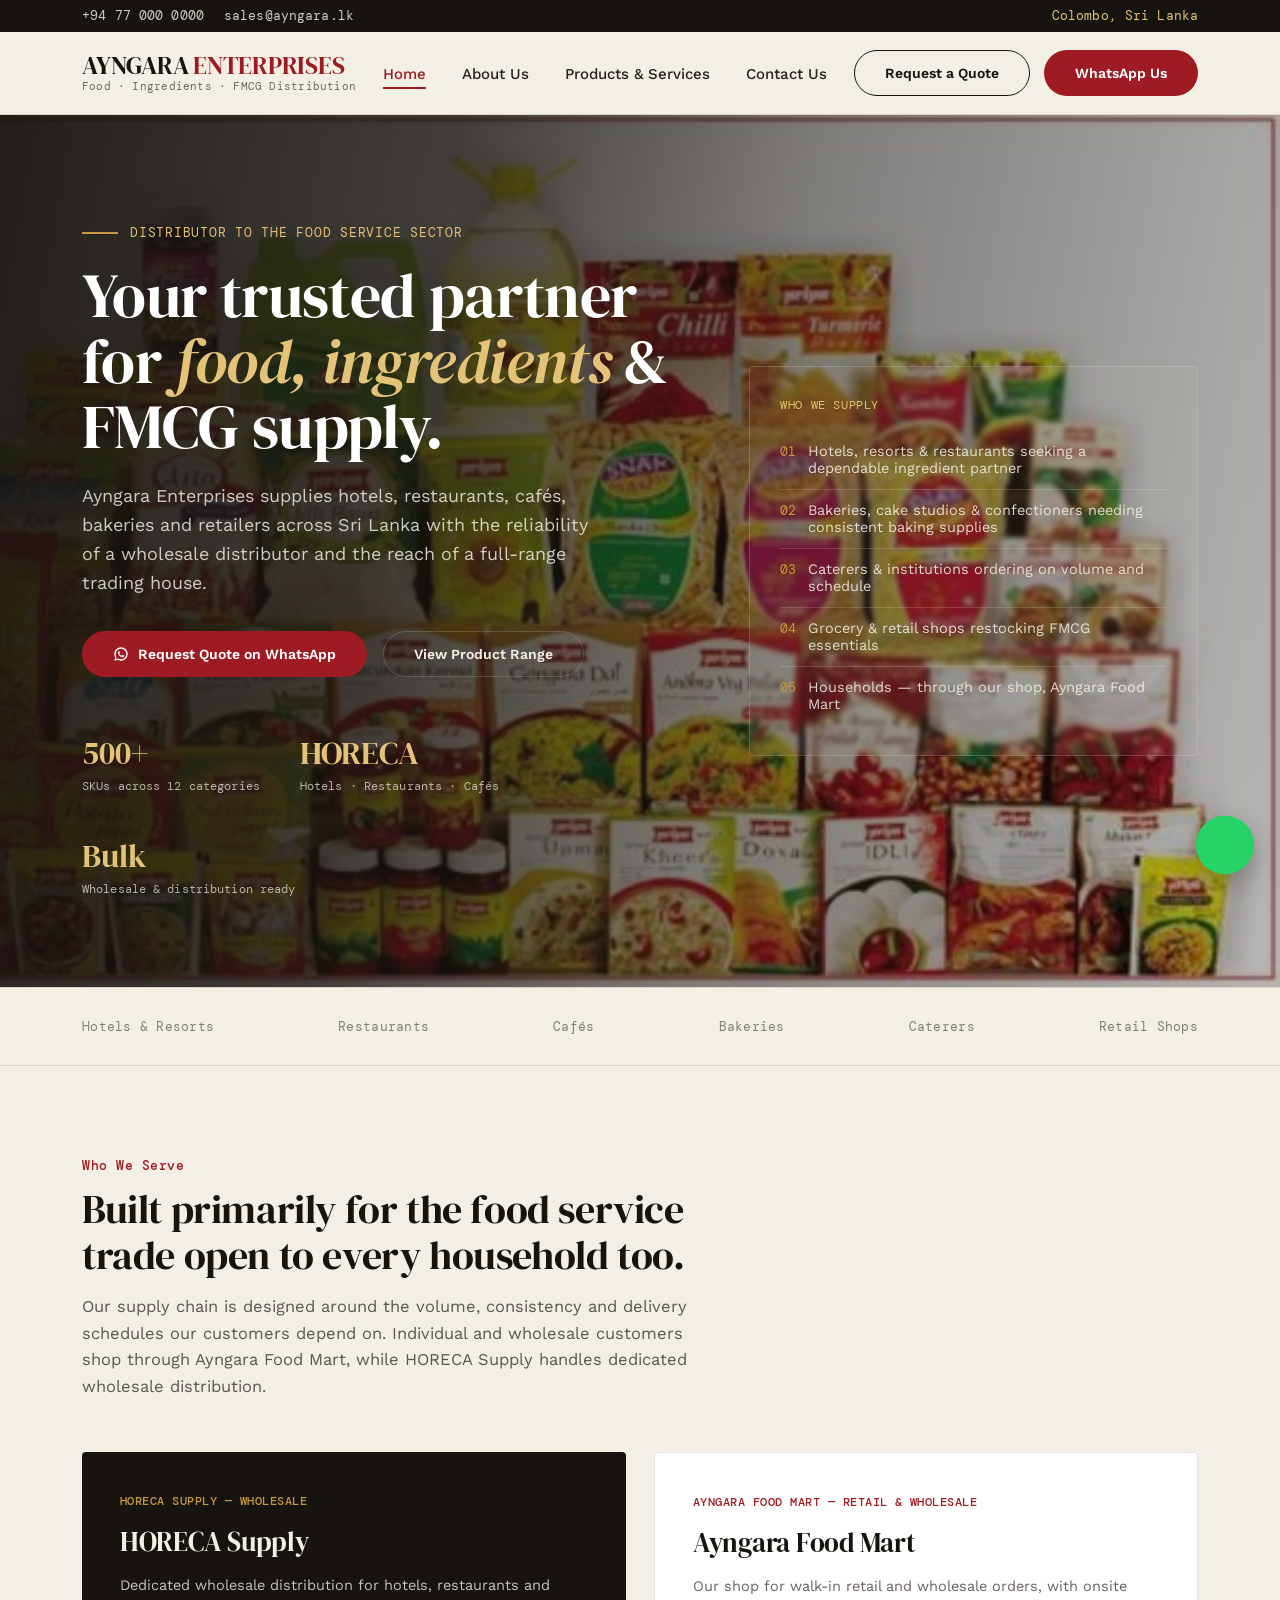
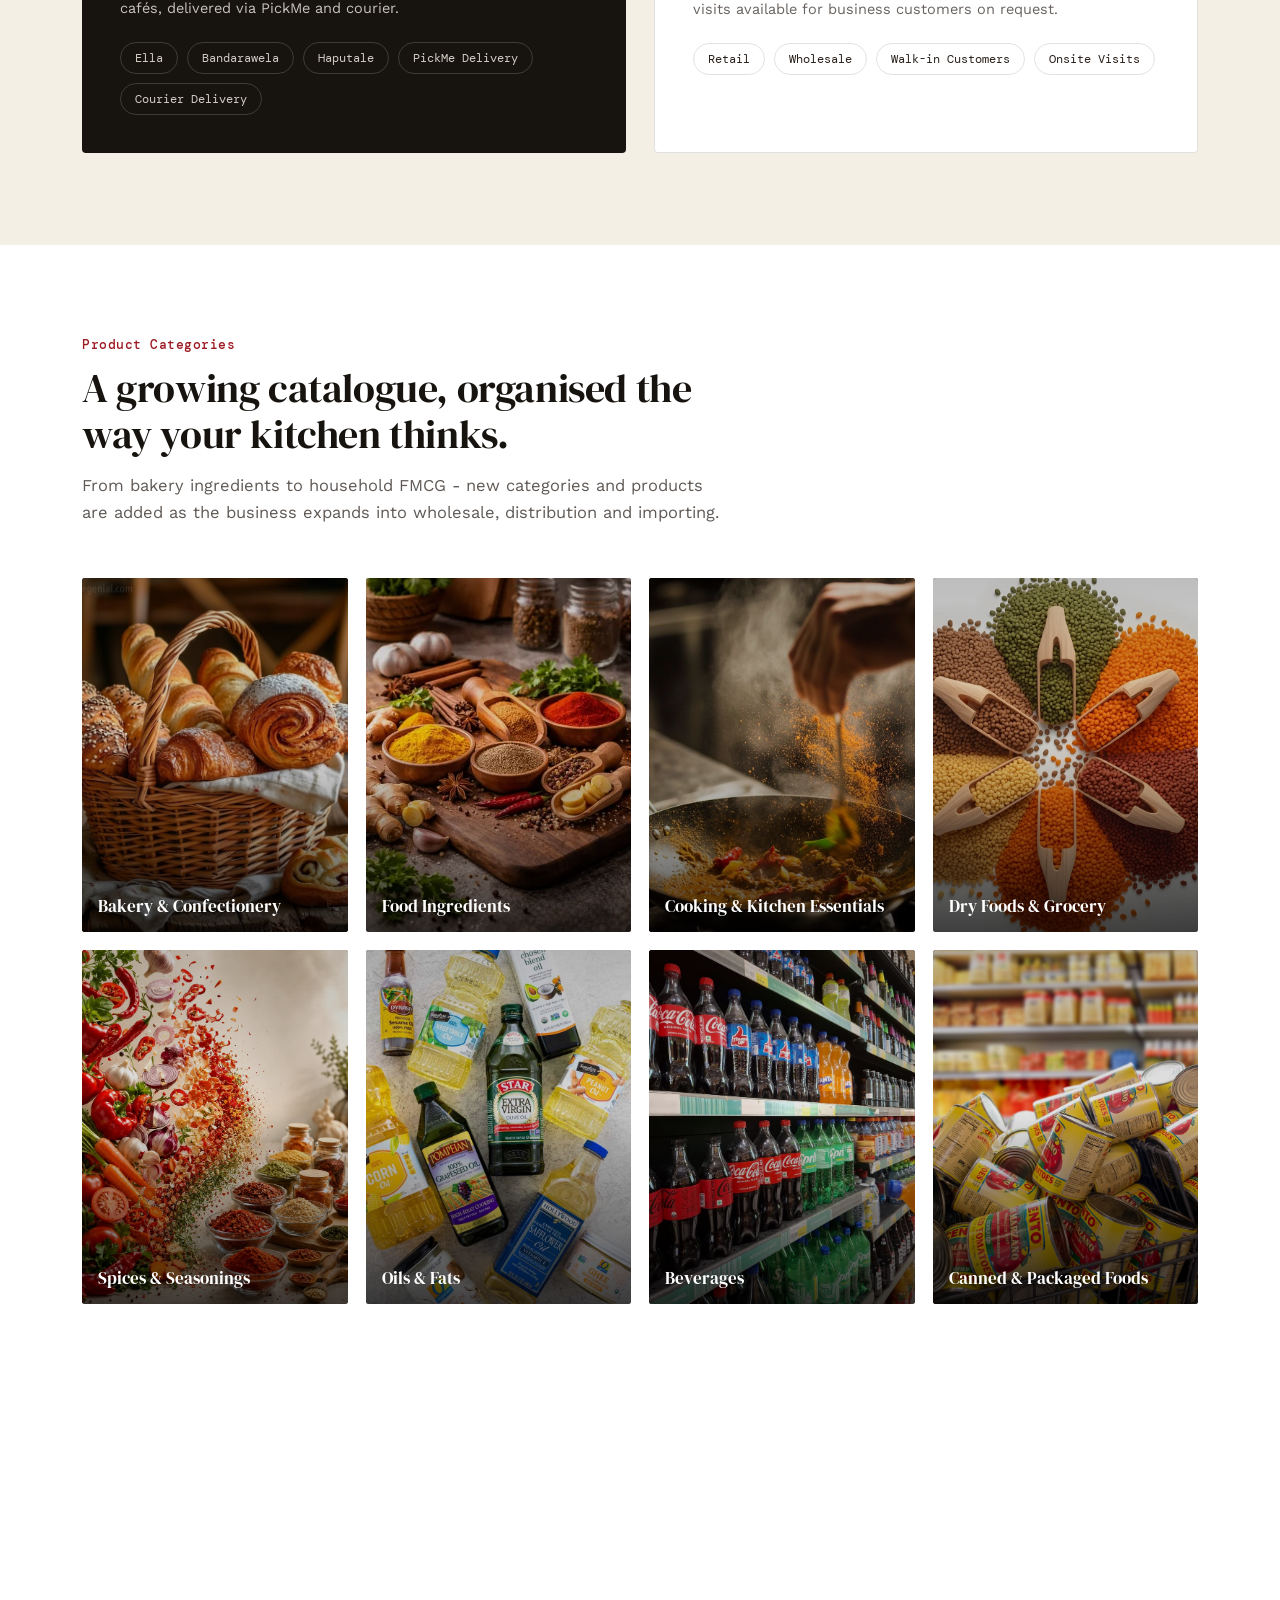
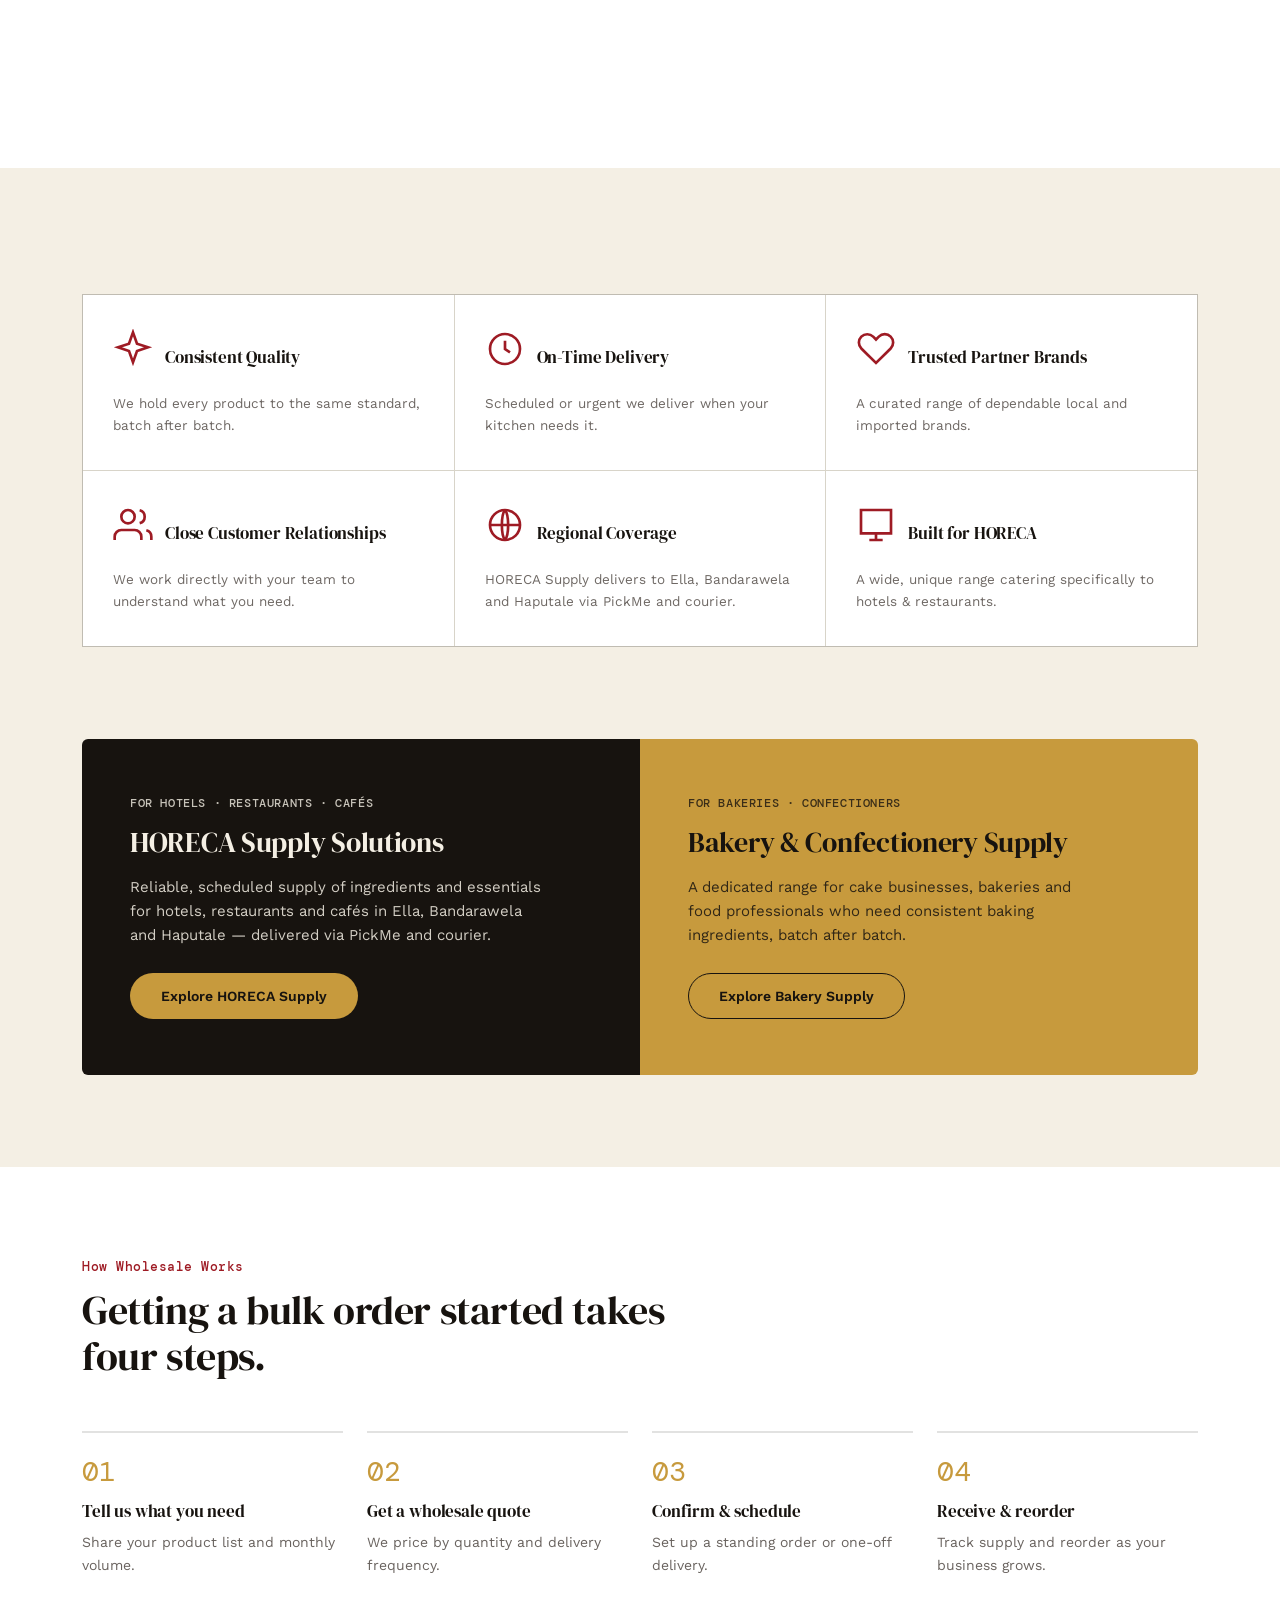
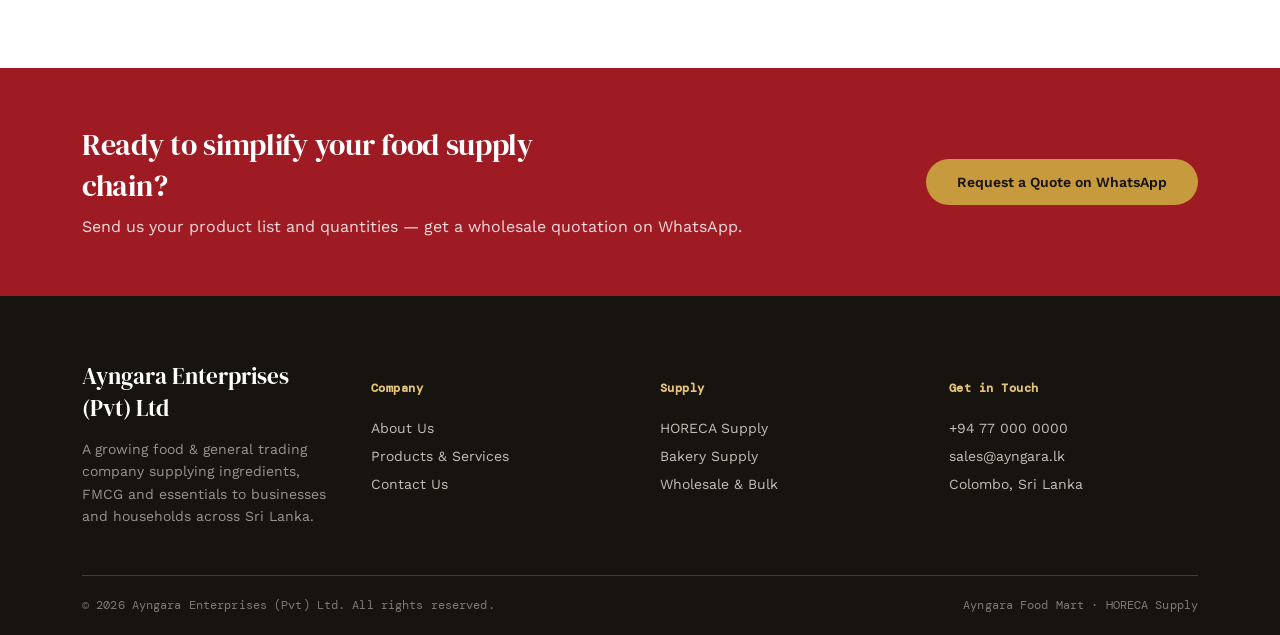
==== index.html @ e064df3a "Main new update" ====
<!DOCTYPE html>
<html lang="en">
<head>
<meta charset="UTF-8">
<meta name="viewport" content="width=device-width, initial-scale=1.0">
<title>Ayngara Enterprises | Food, Ingredients & FMCG Distributor — Sri Lanka</title>
<meta name="description" content="Ayngara Enterprises (Pvt) Ltd — trusted distributor of food ingredients, FMCG & wholesale supplies to hotels, restaurants, cafés, bakeries and retailers across Sri Lanka.">
<link rel="stylesheet" href="style.css">
</head>
<body>

<div class="topbar">
  <div class="wrap">
    <div class="topbar-links">
      <a href="tel:+94770000000">+94 77 000 0000</a>
      <a href="mailto:sales@ayngara.lk">sales@ayngara.lk</a>
    </div>
    <div class="topbar-links">
      <span>Colombo, Sri Lanka</span>
    </div>
  </div>
</div>

<header class="site">
  <nav class="nav wrap">
    <a href="index.html" class="logo">
      <span class="name">AYNGARA <span>ENTERPRISES</span></span>
      <span class="tag">Food · Ingredients · FMCG Distribution</span>
    </a>
    <ul class="navlinks">
      <li><a href="index.html" class="active">Home</a></li>
      <li><a href="about.html">About Us</a></li>
      <li><a href="products.html">Products &amp; Services</a></li>
      <li><a href="contact.html">Contact Us</a></li>
    </ul>
    <div class="nav-cta">
      <a href="contact.html" class="btn btn-outline">Request a Quote</a>
      <a href="#" class="btn btn-red" data-wa="Hello Ayngara, I'd like to request a quotation.">WhatsApp Us</a>
    </div>
    <button class="burger" aria-label="Menu"><span></span><span></span><span></span></button>
  </nav>
</header>

<section class="hero">
  <video class="hero-video" autoplay muted loop playsinline poster="[data-uri]">
    <source src="[data-uri]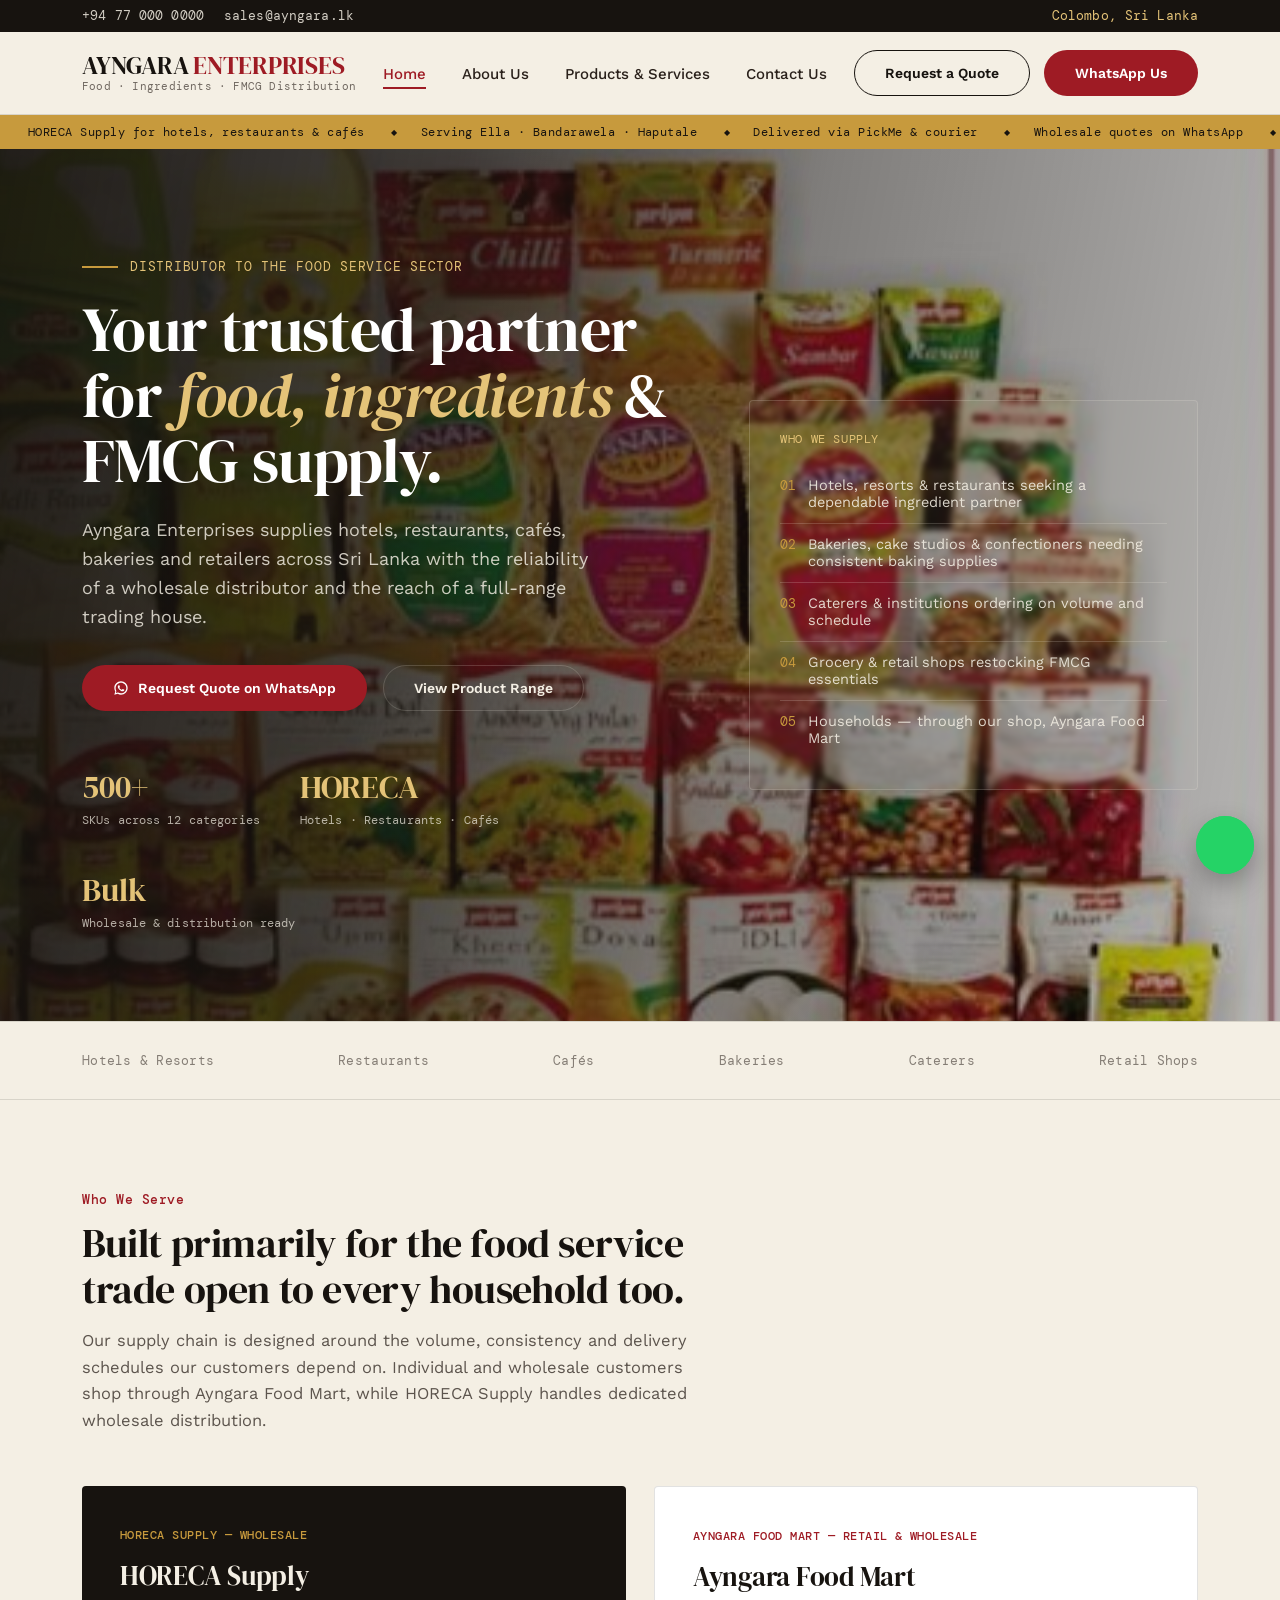
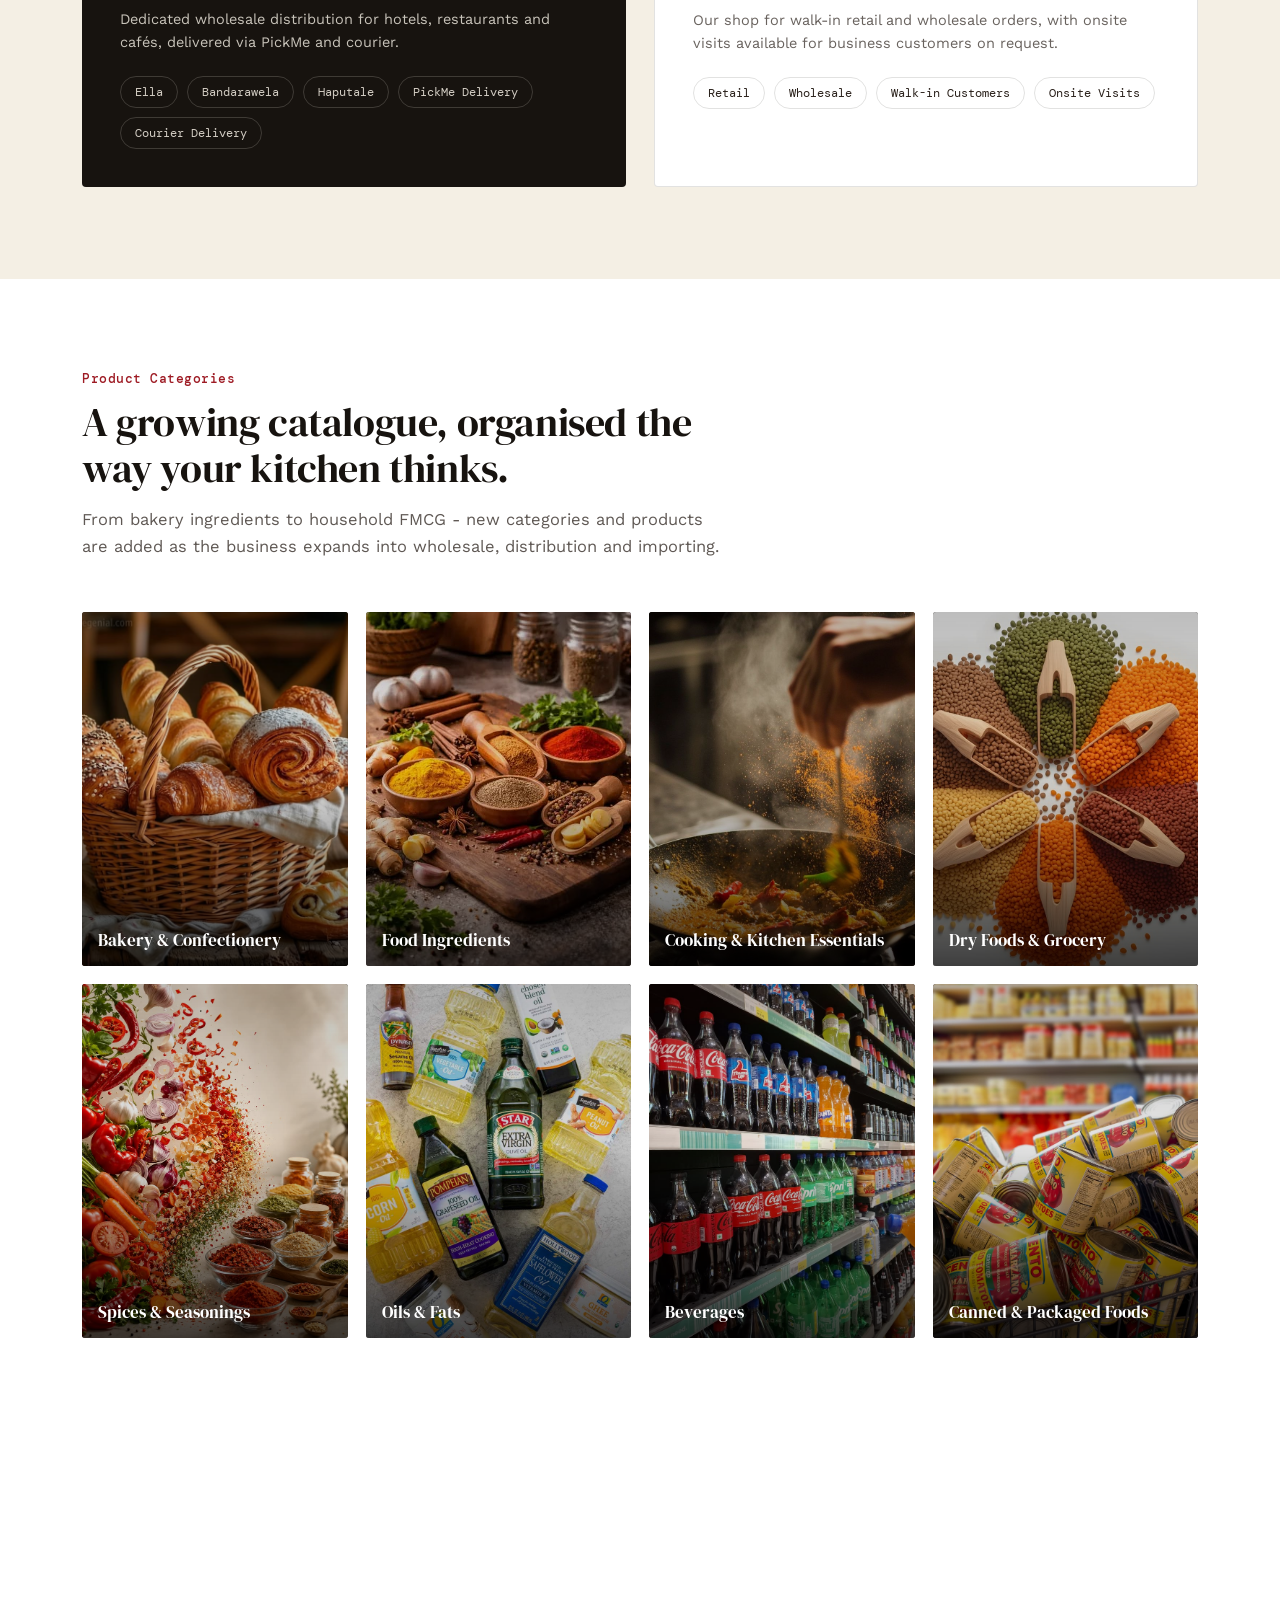
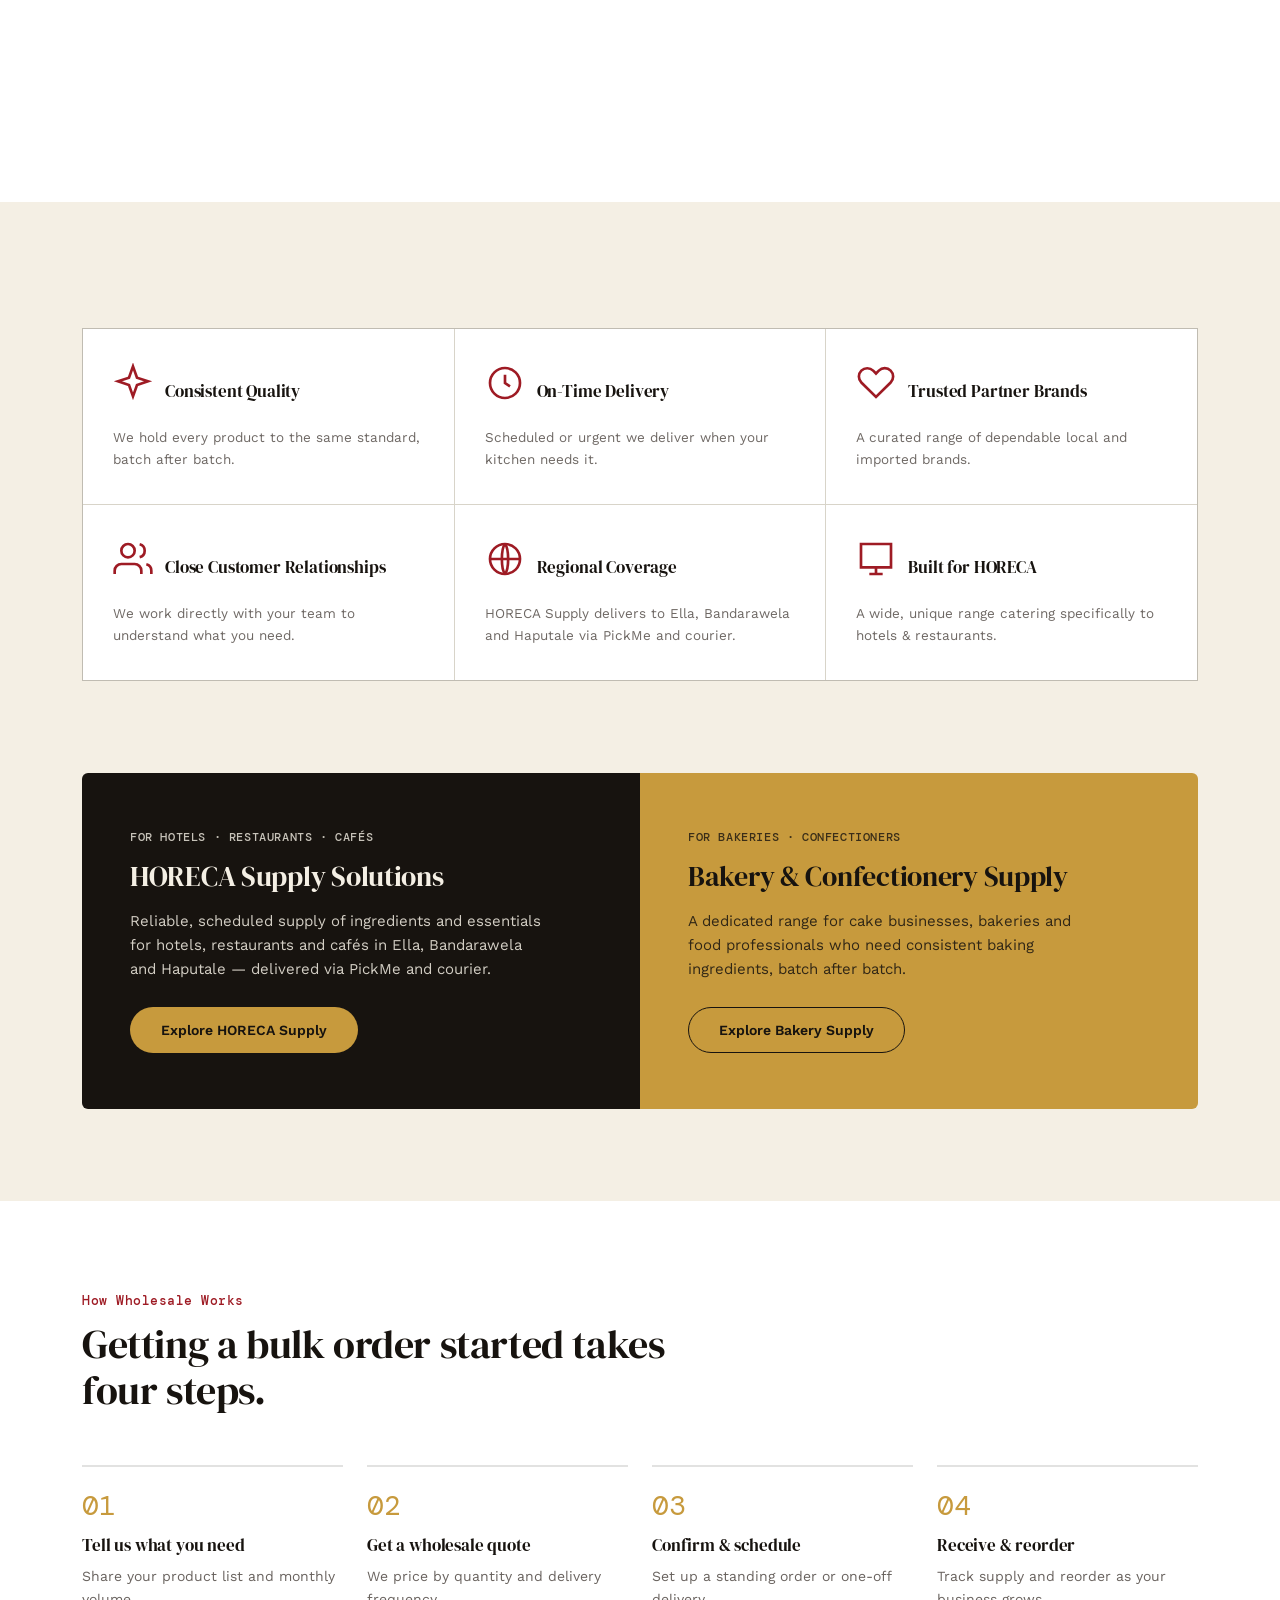
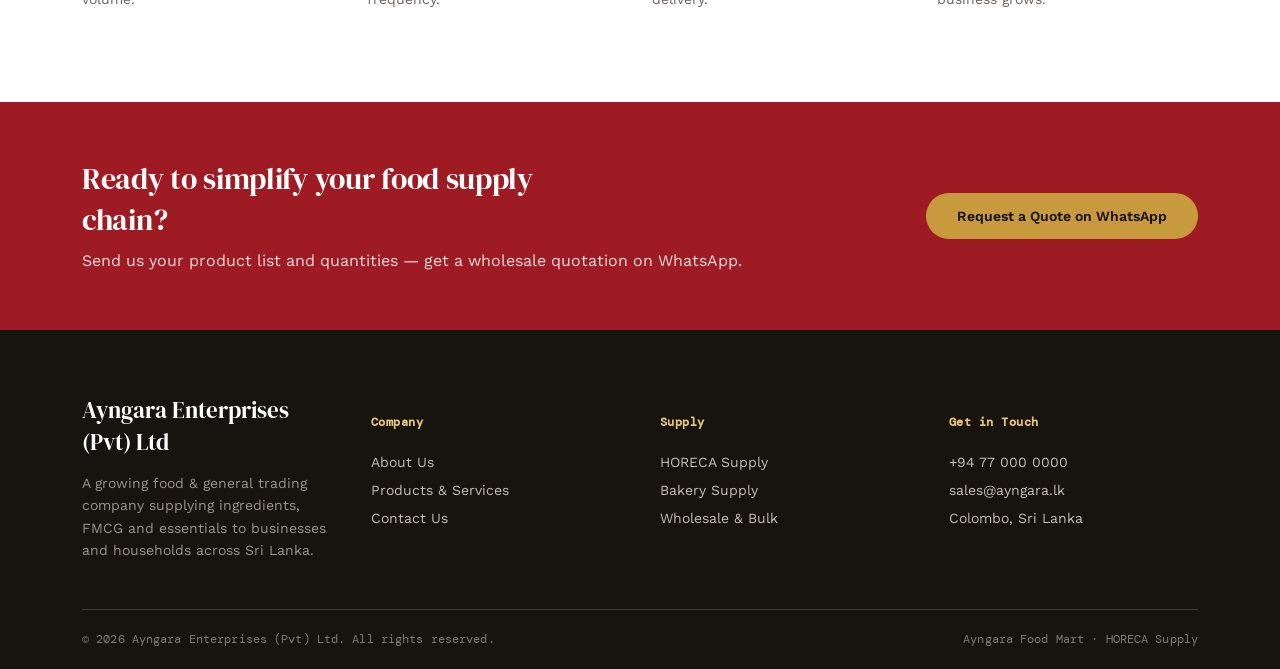
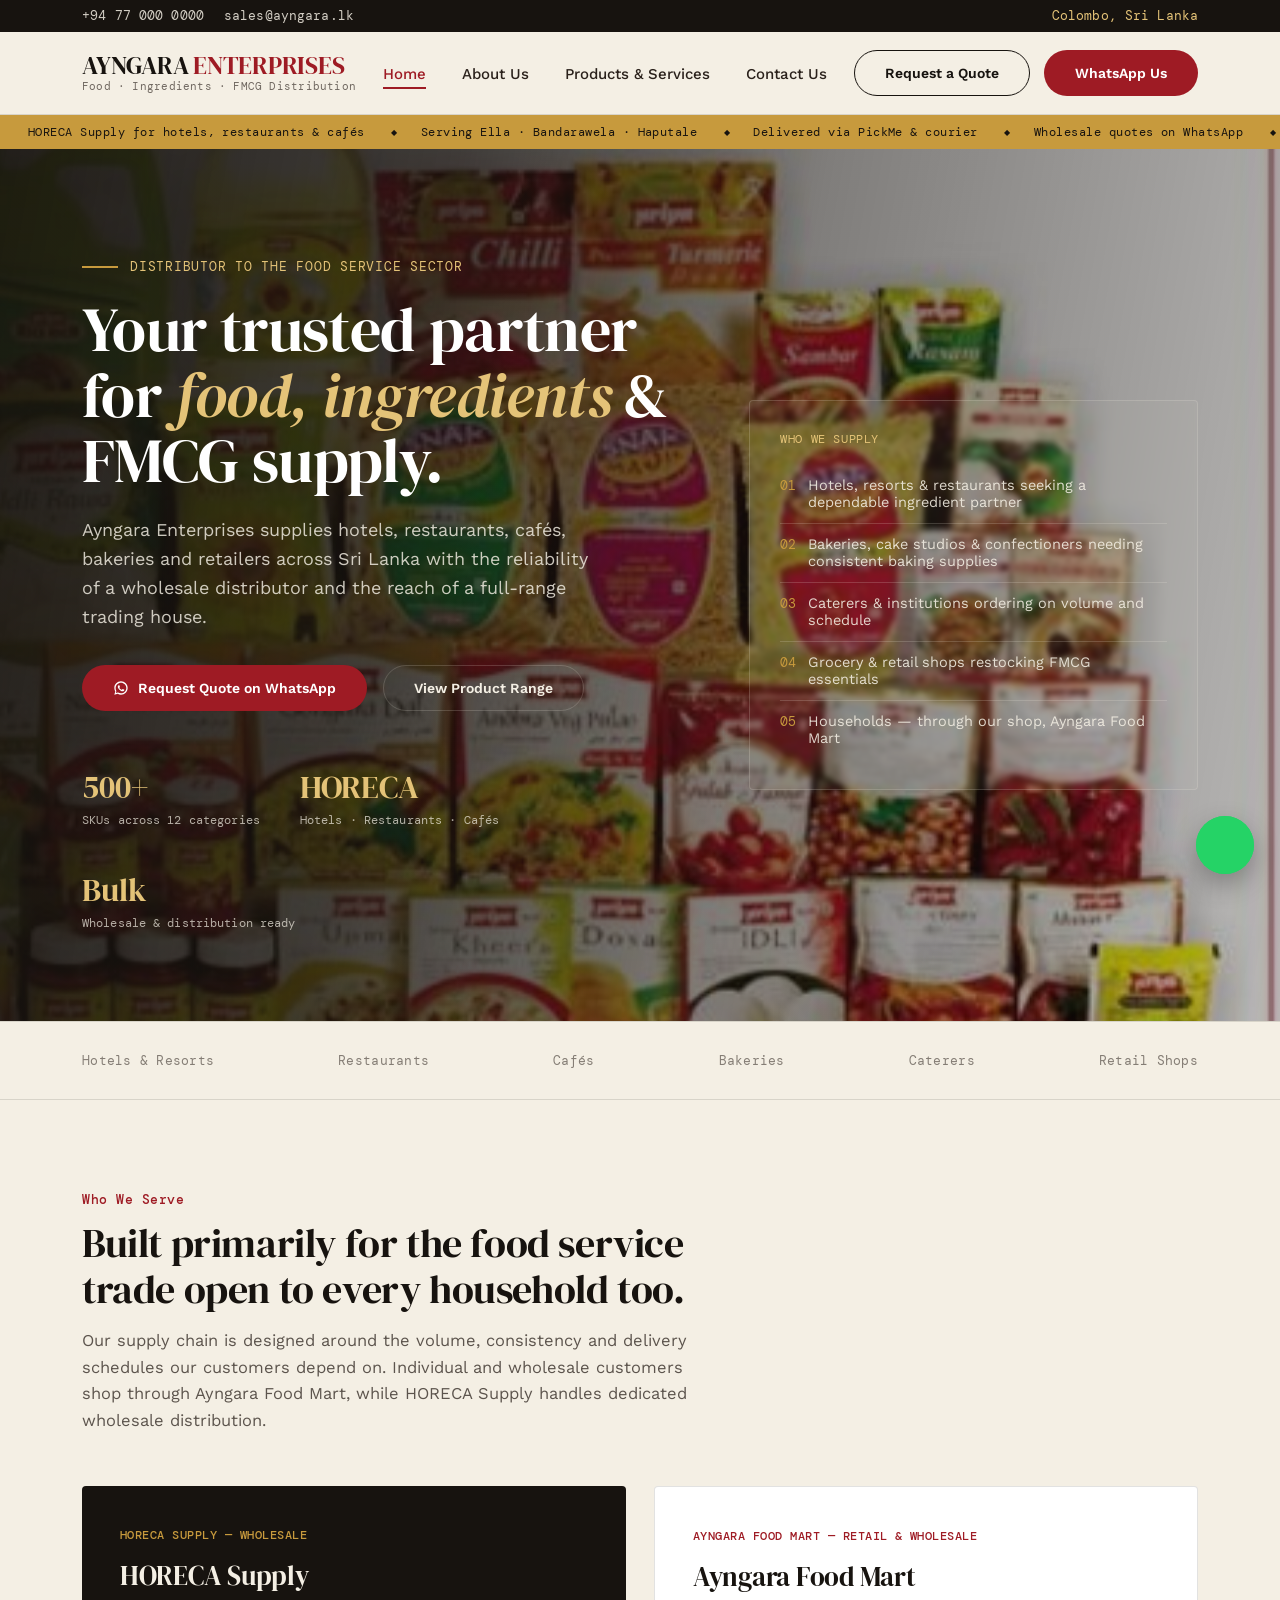
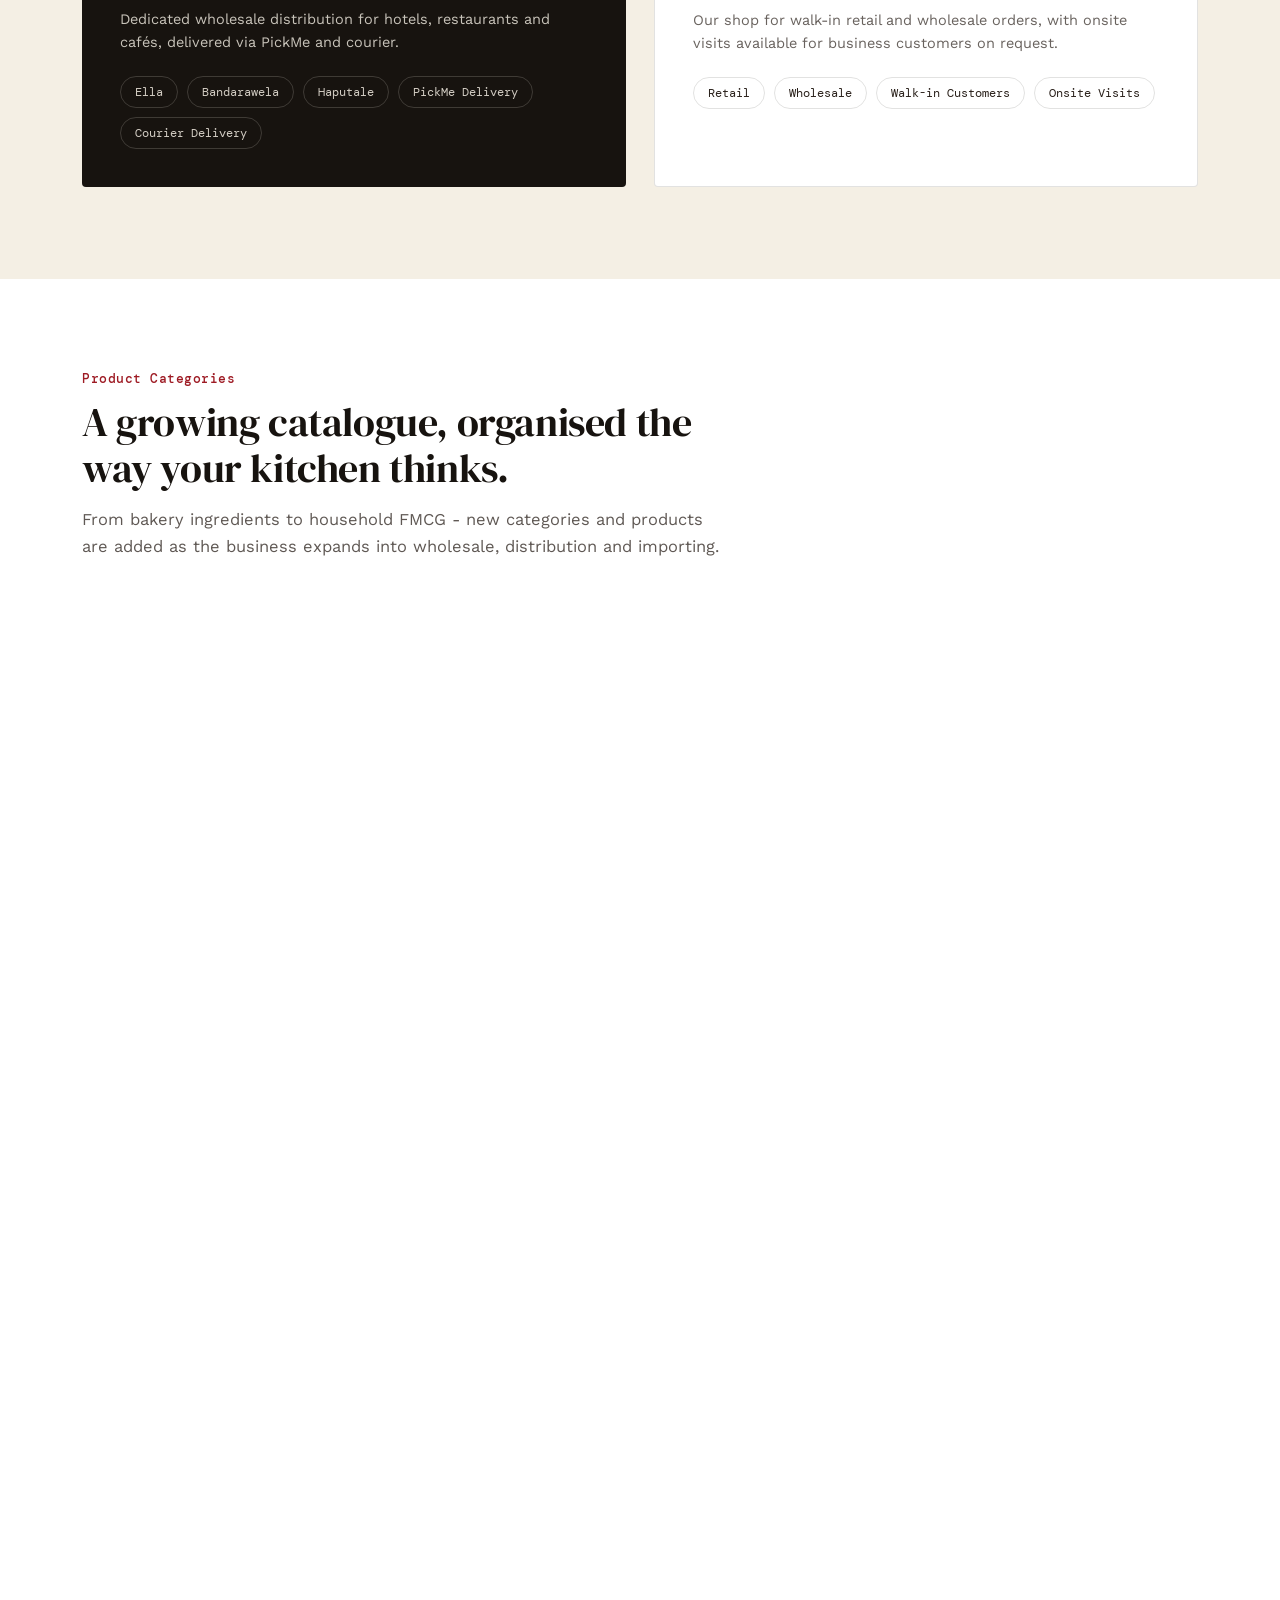
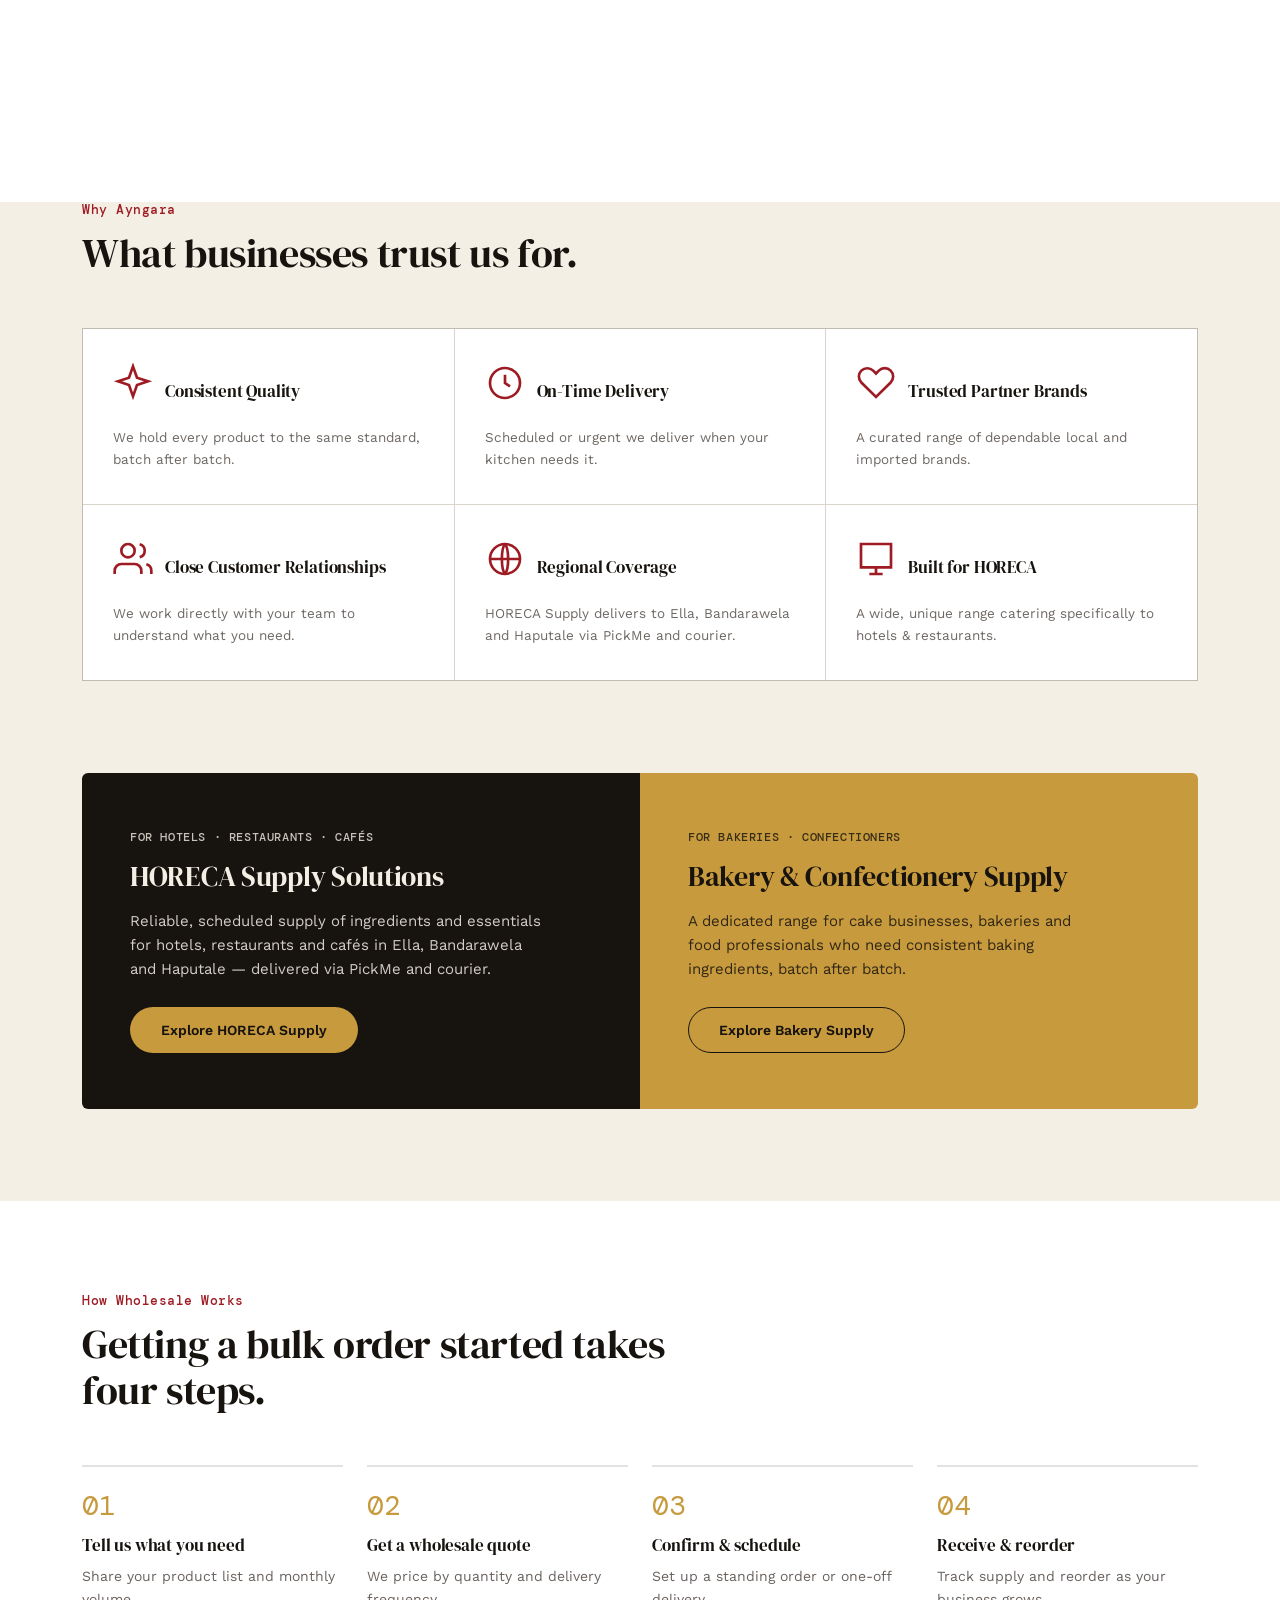
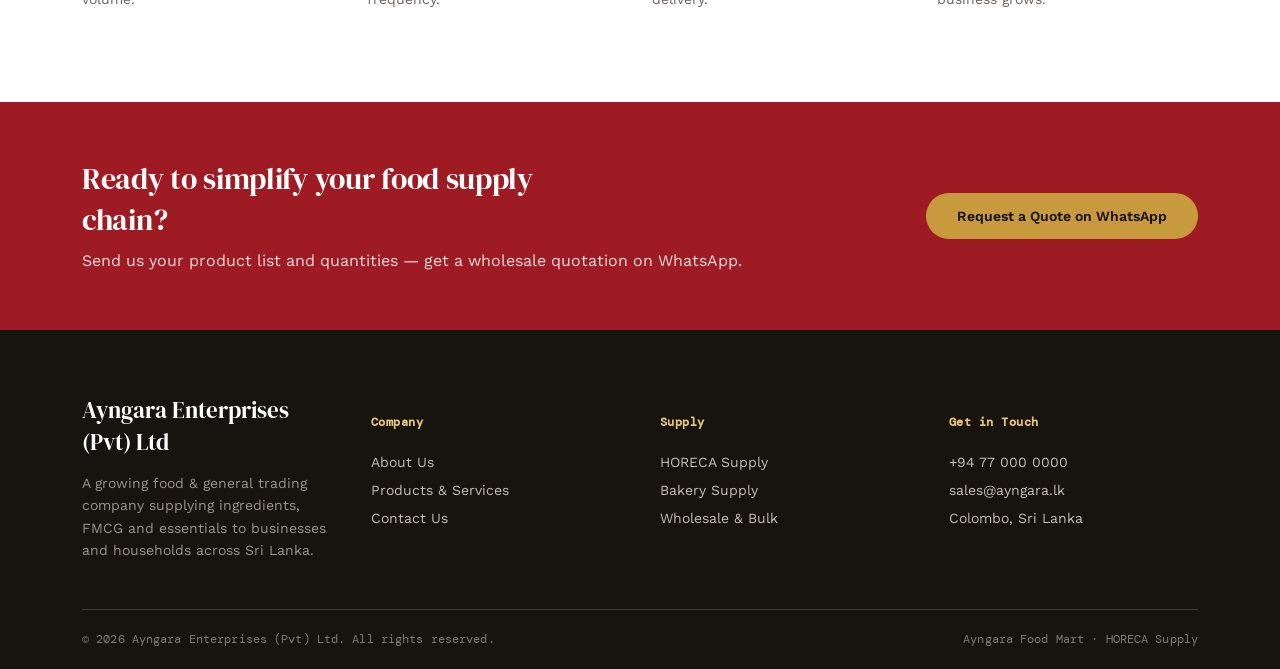
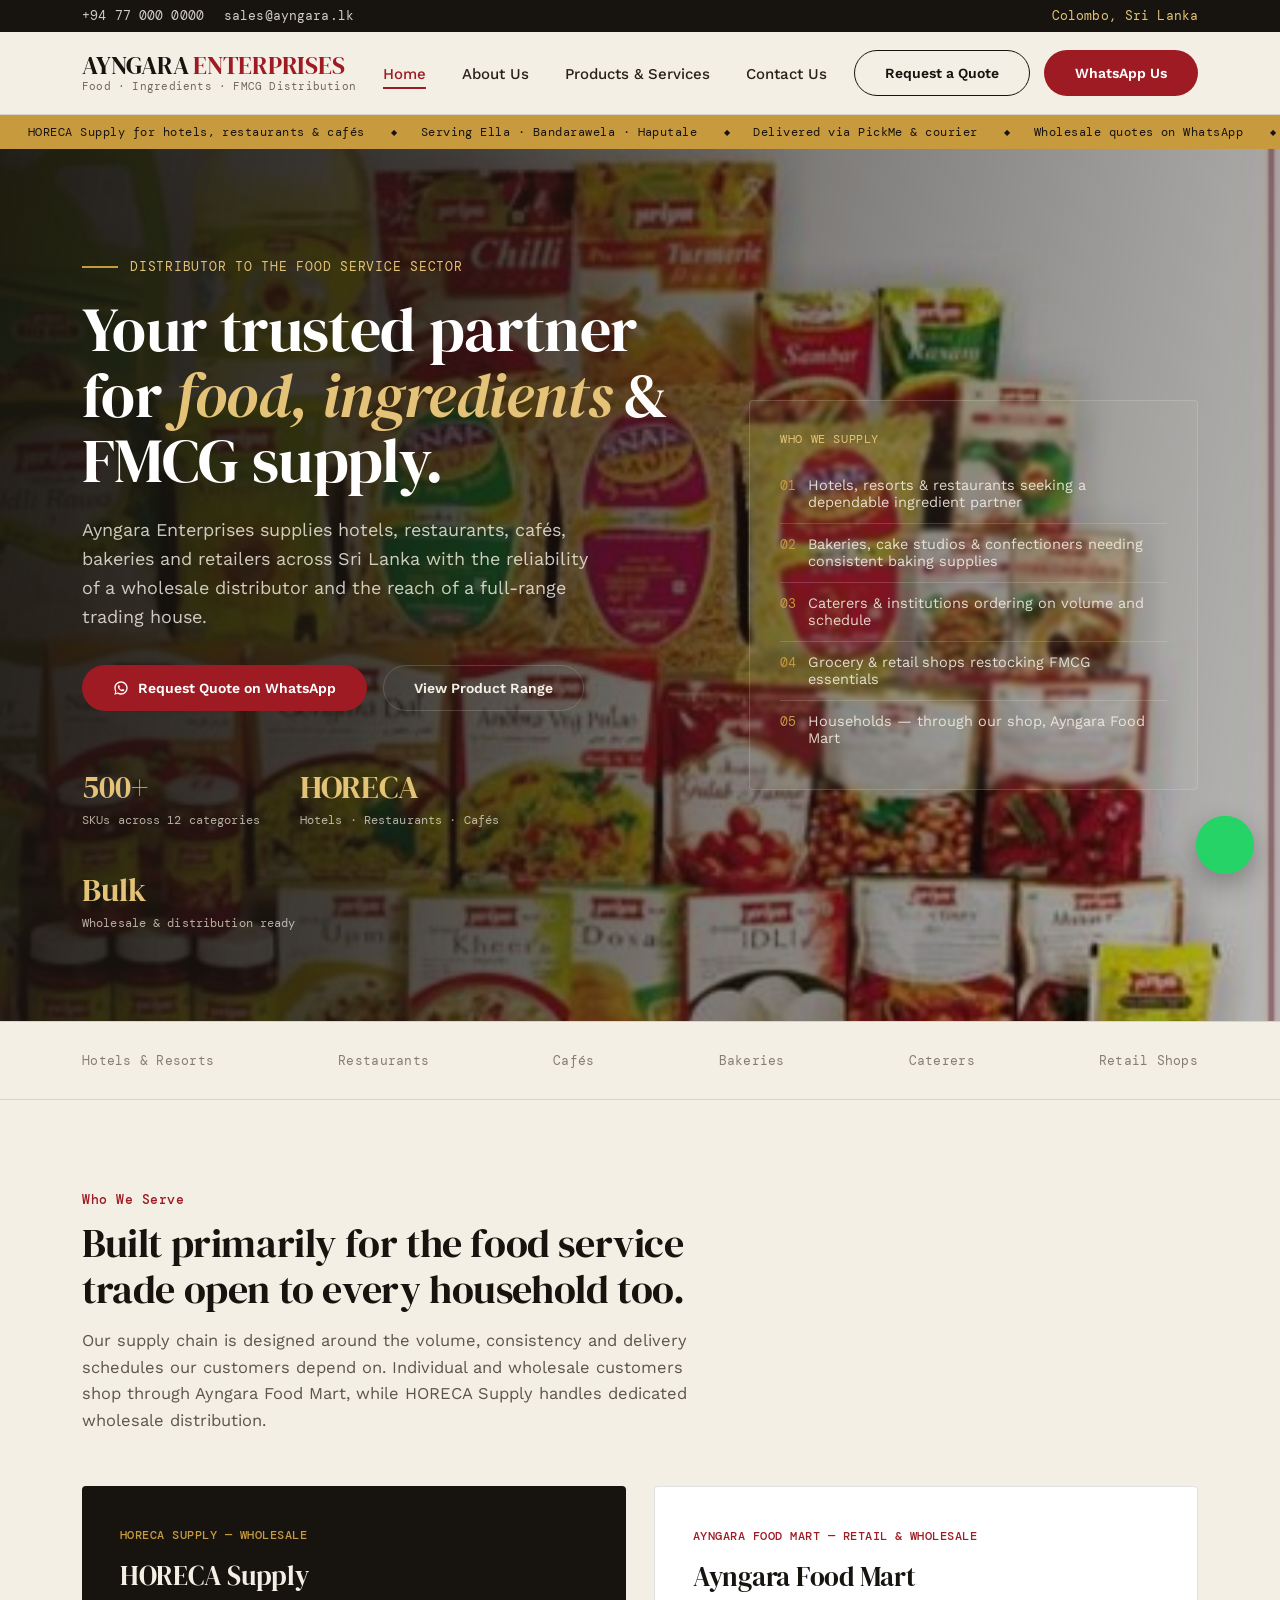
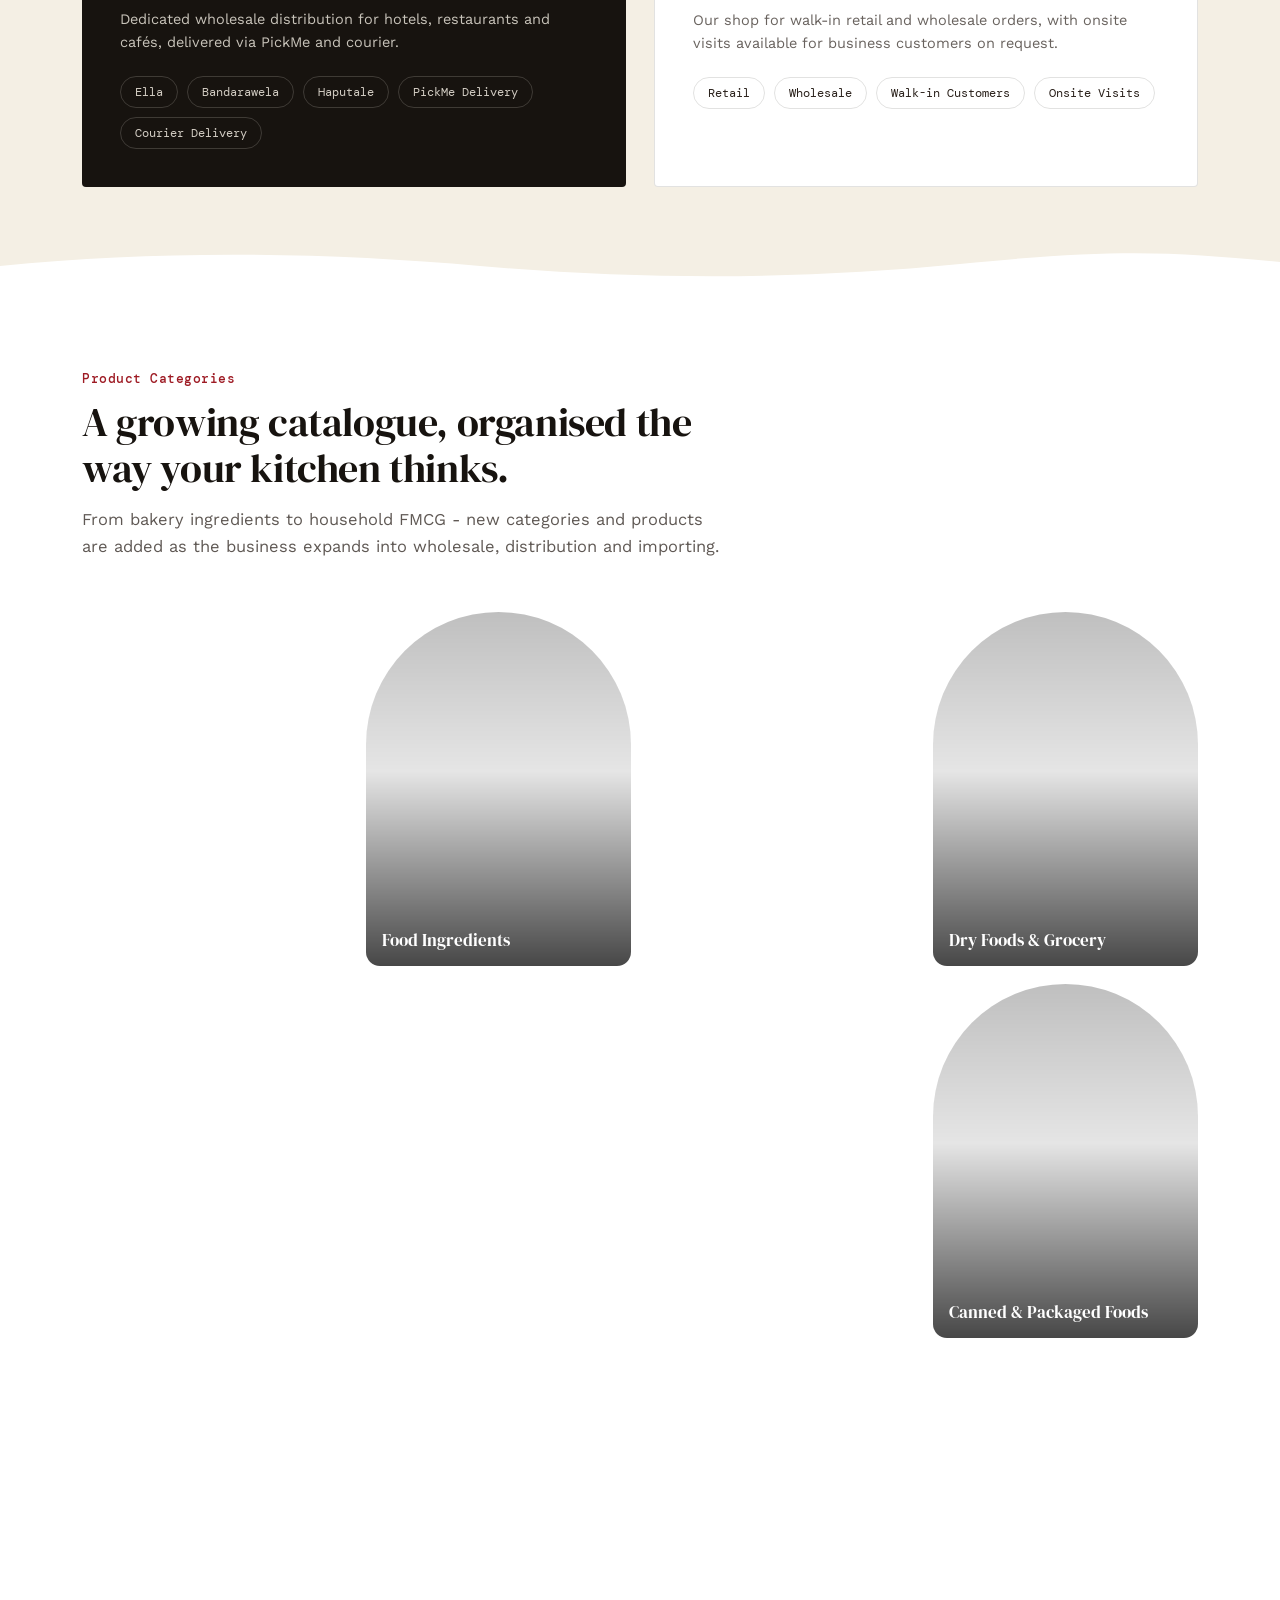
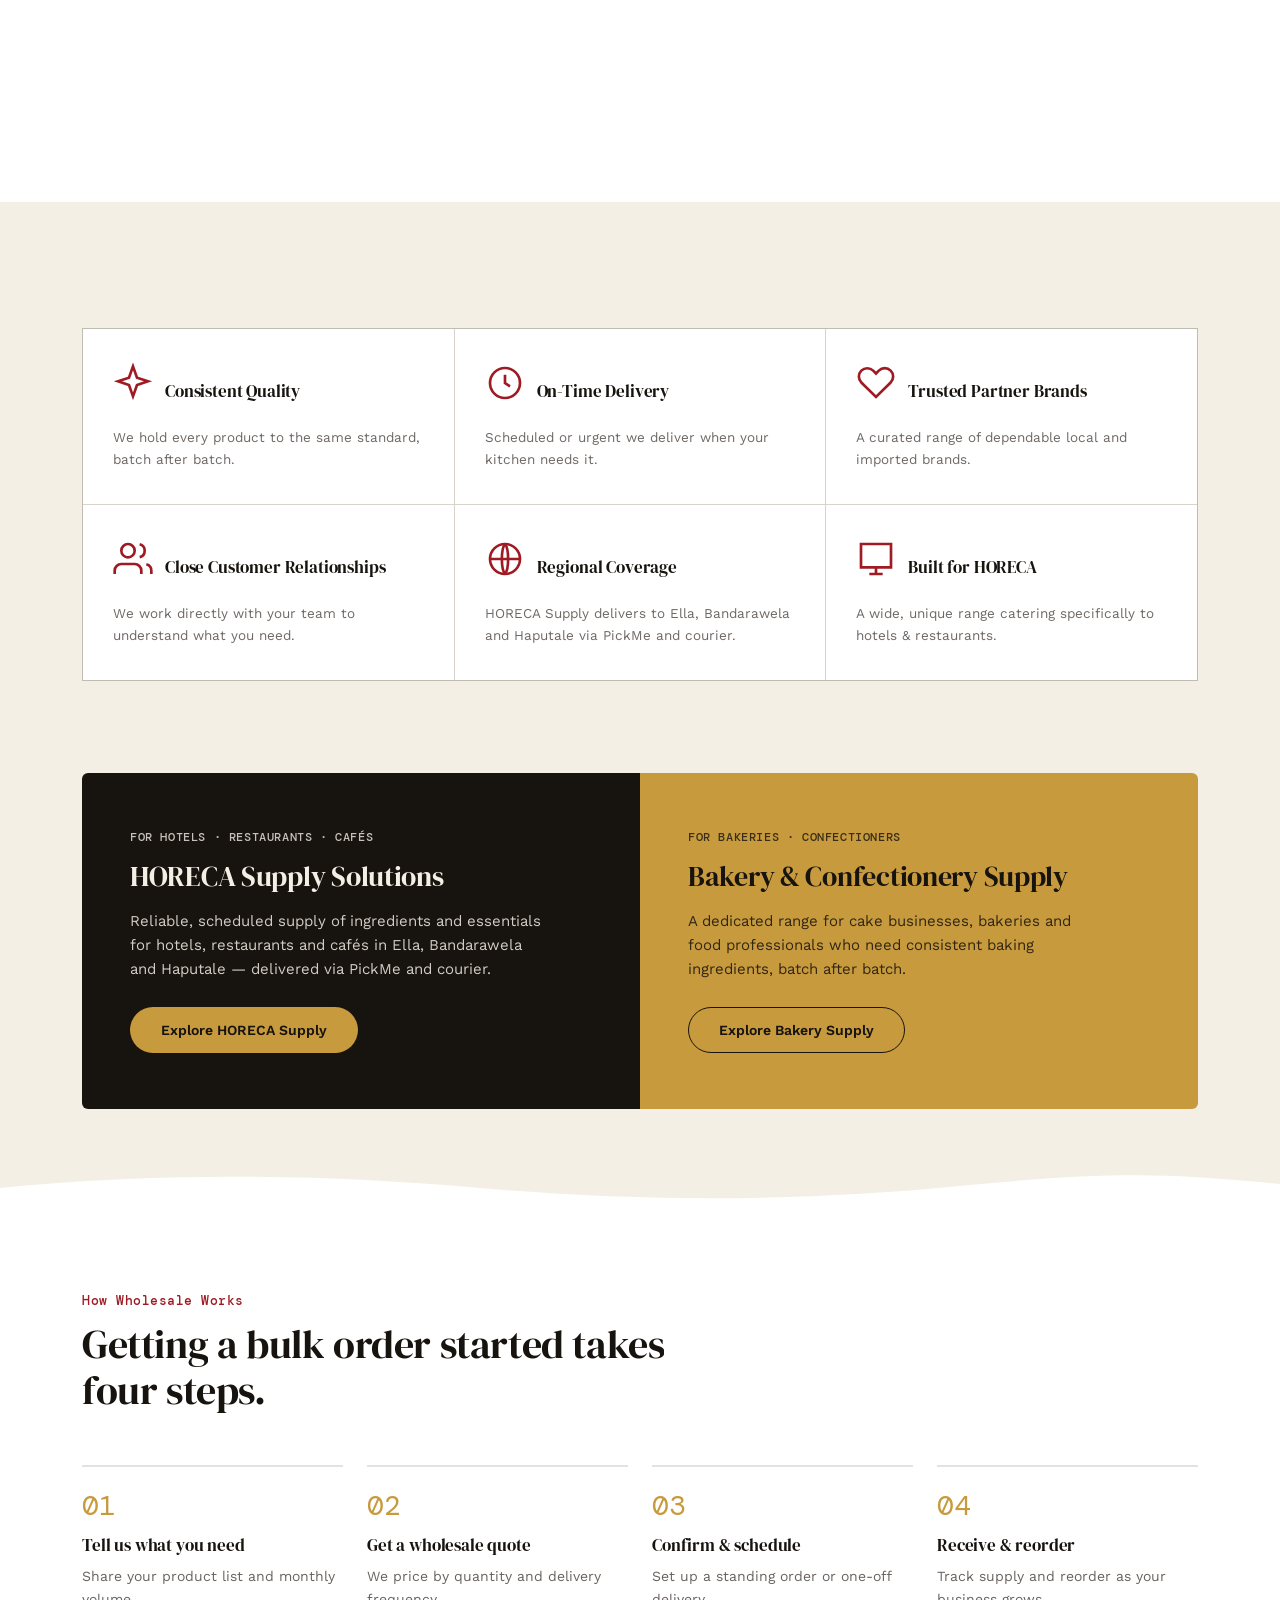
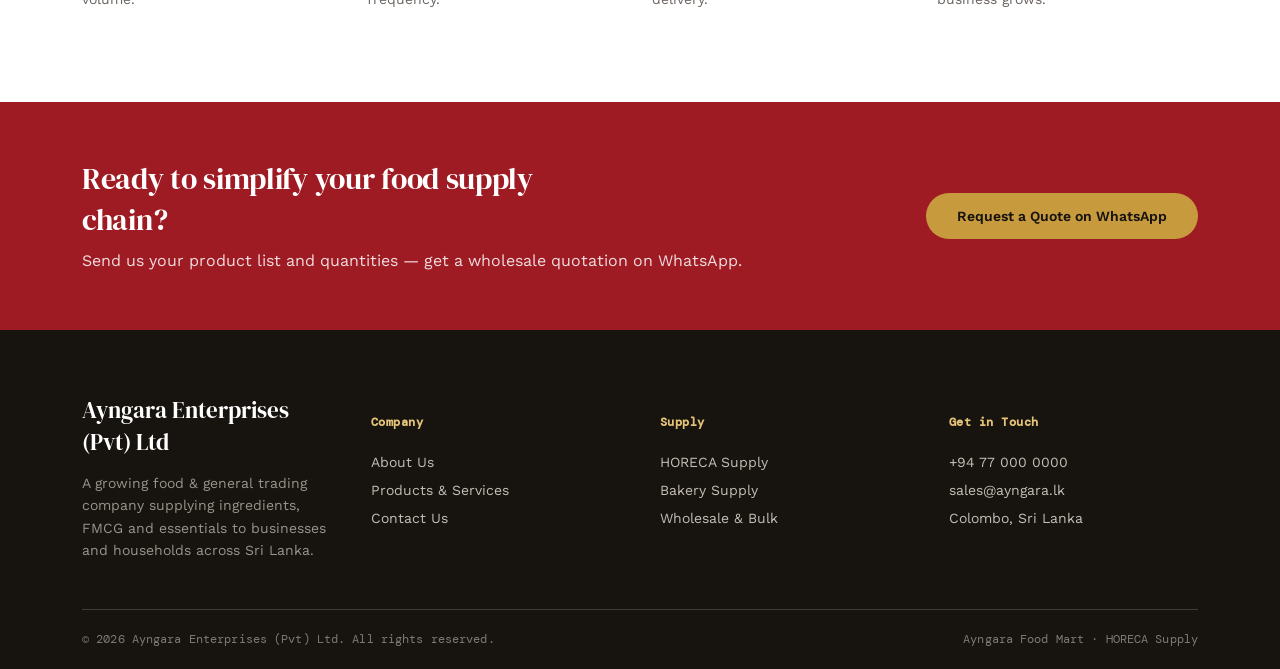
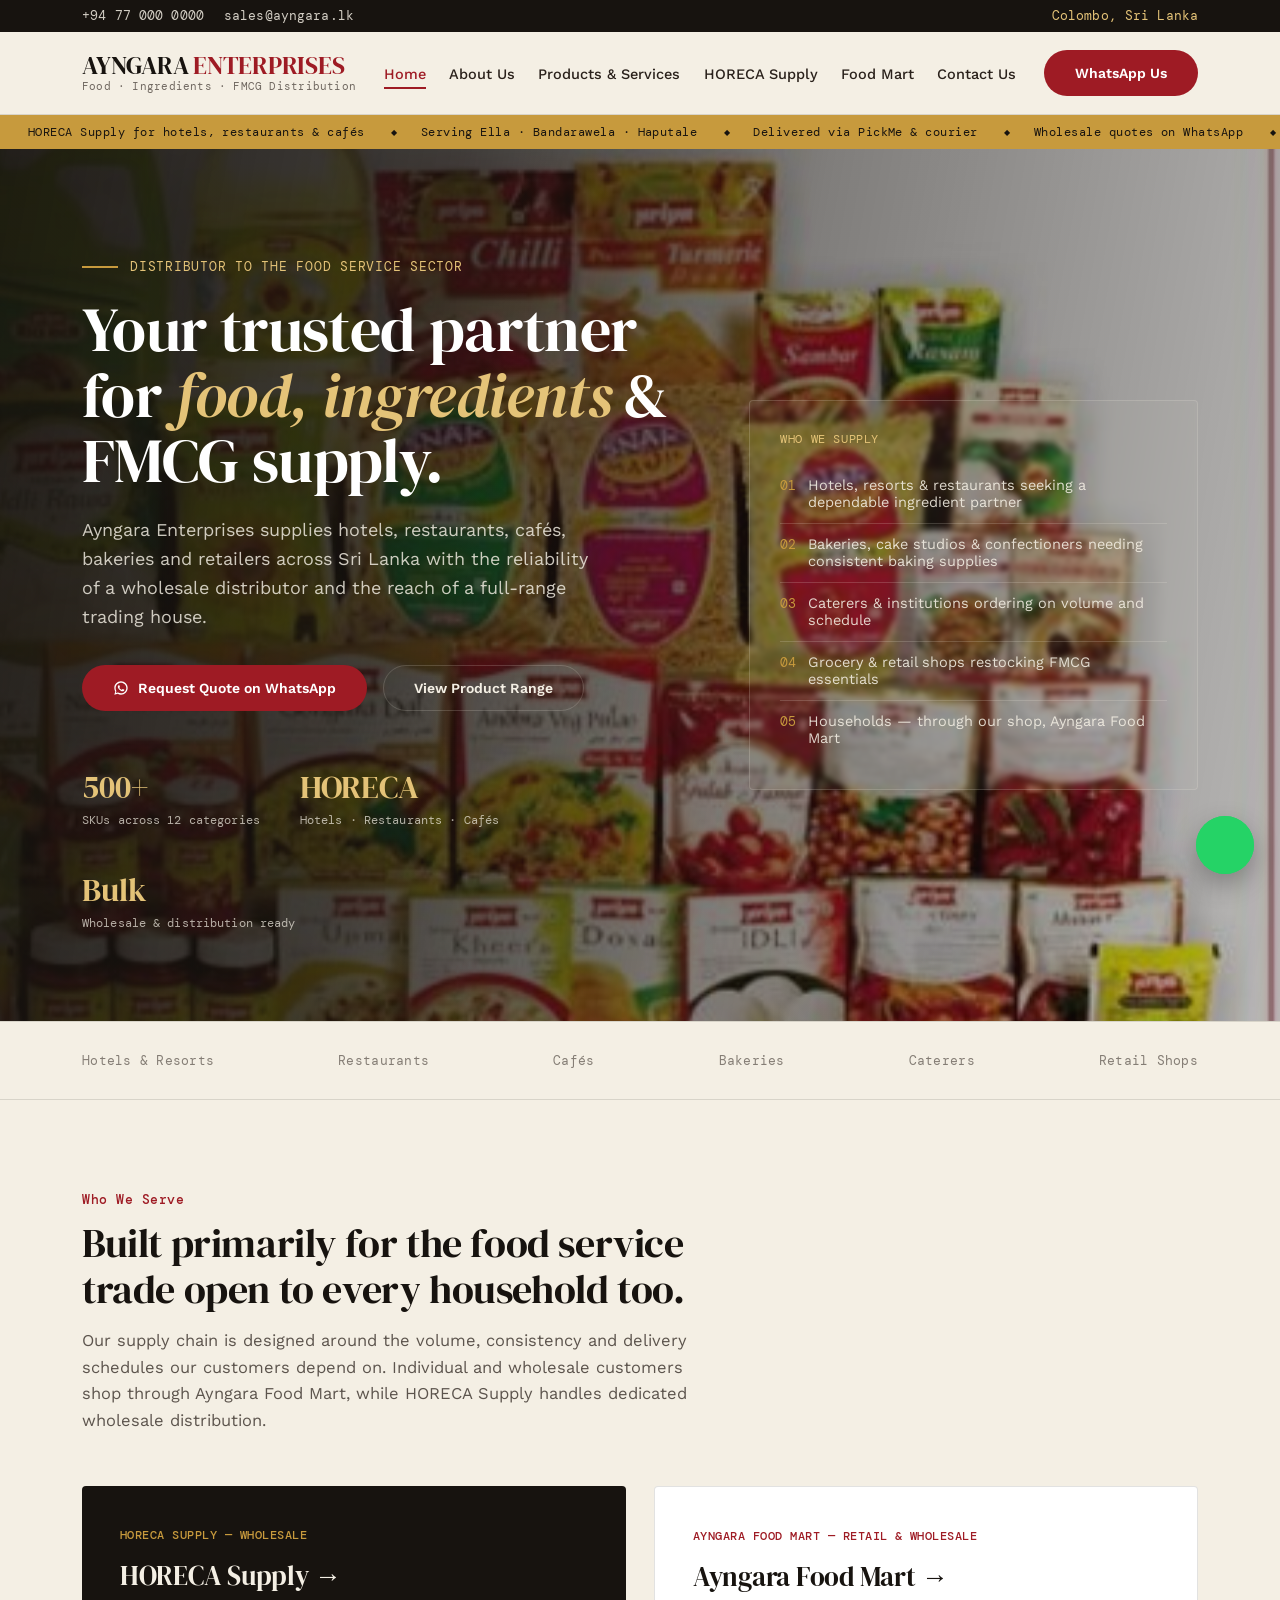
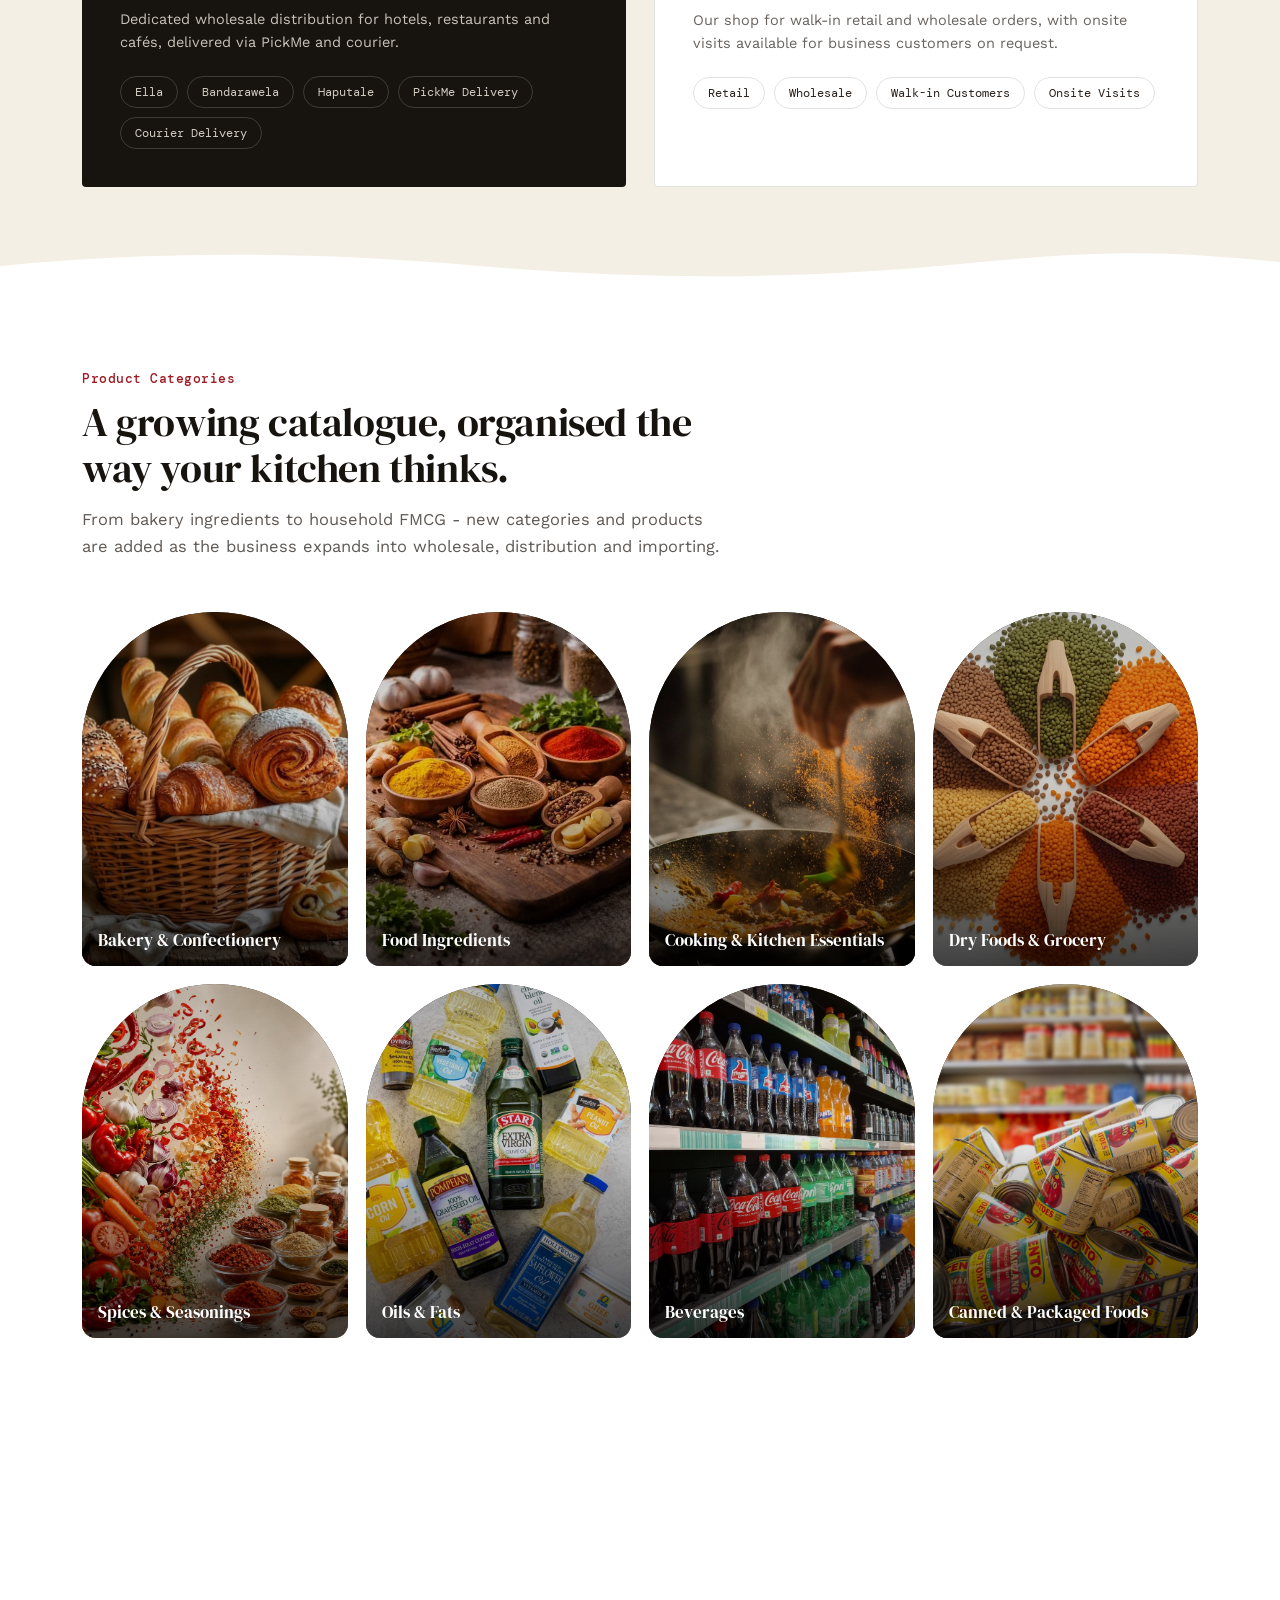
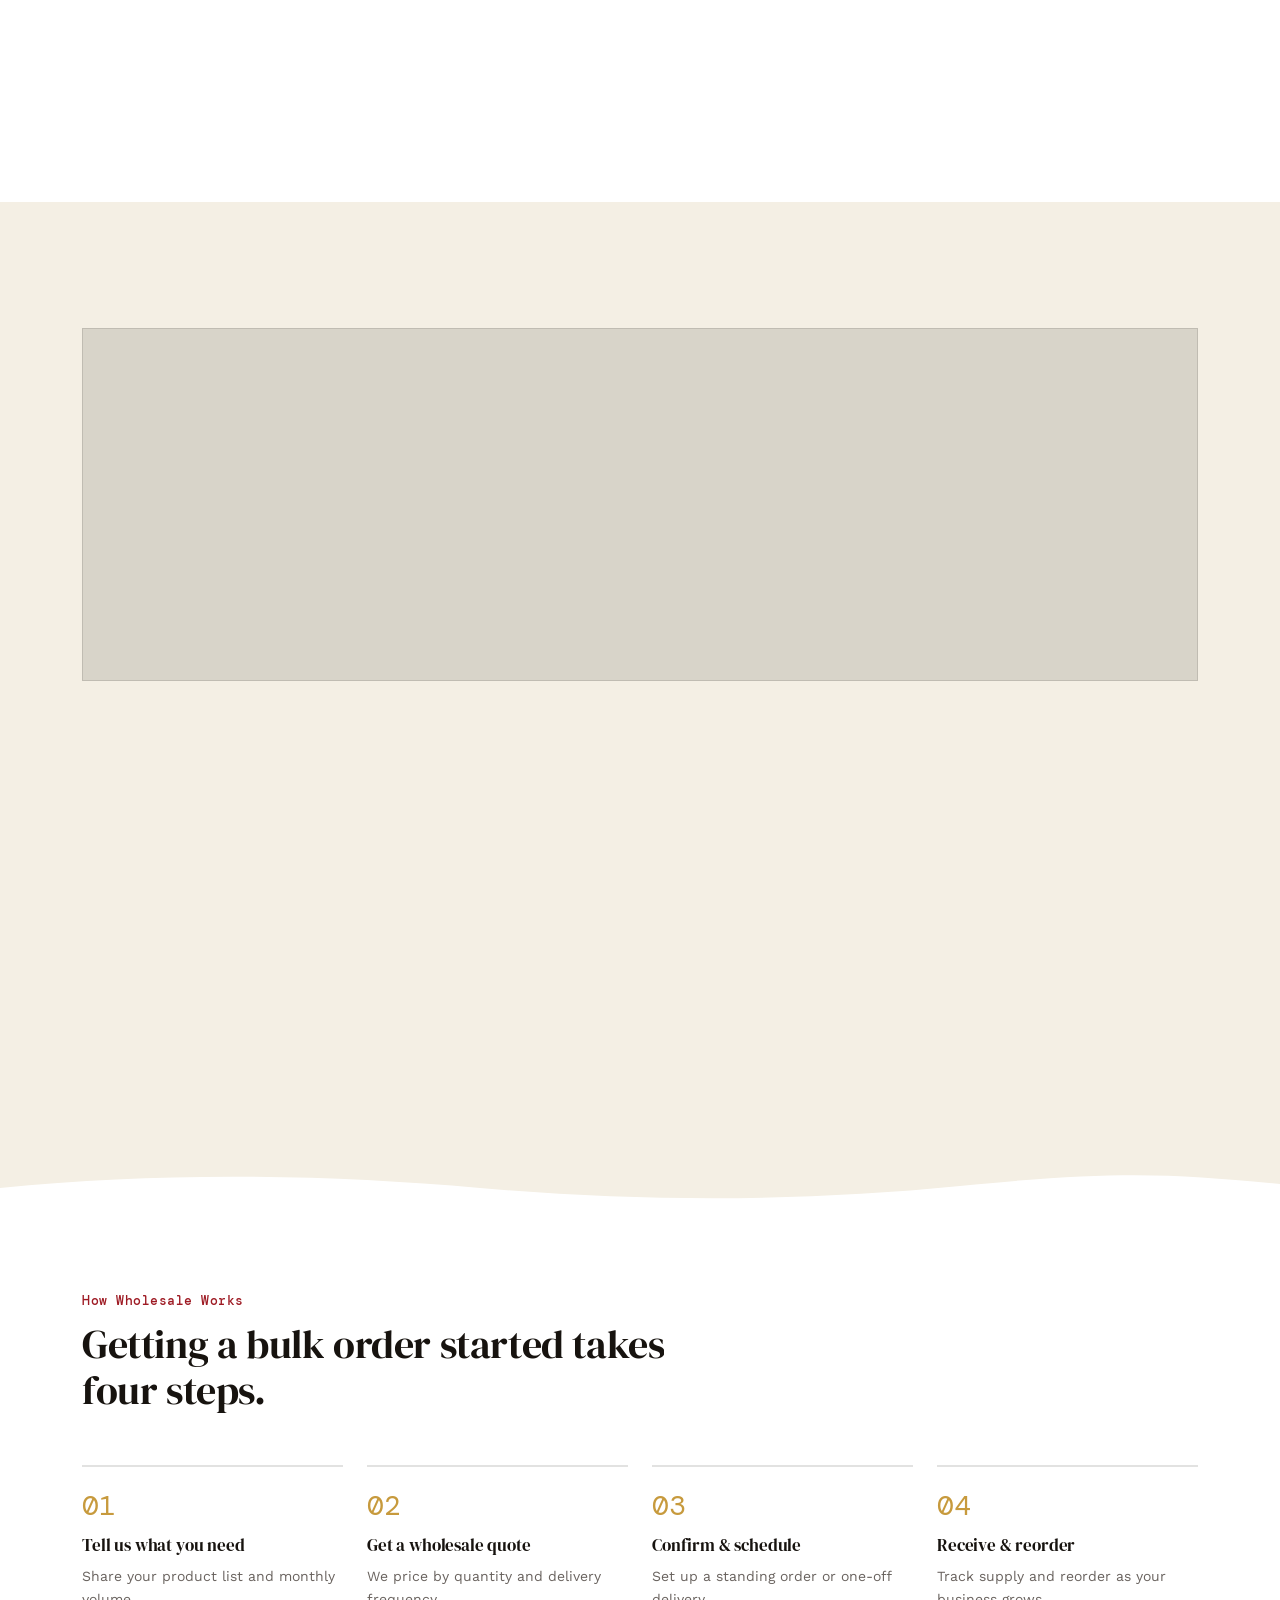
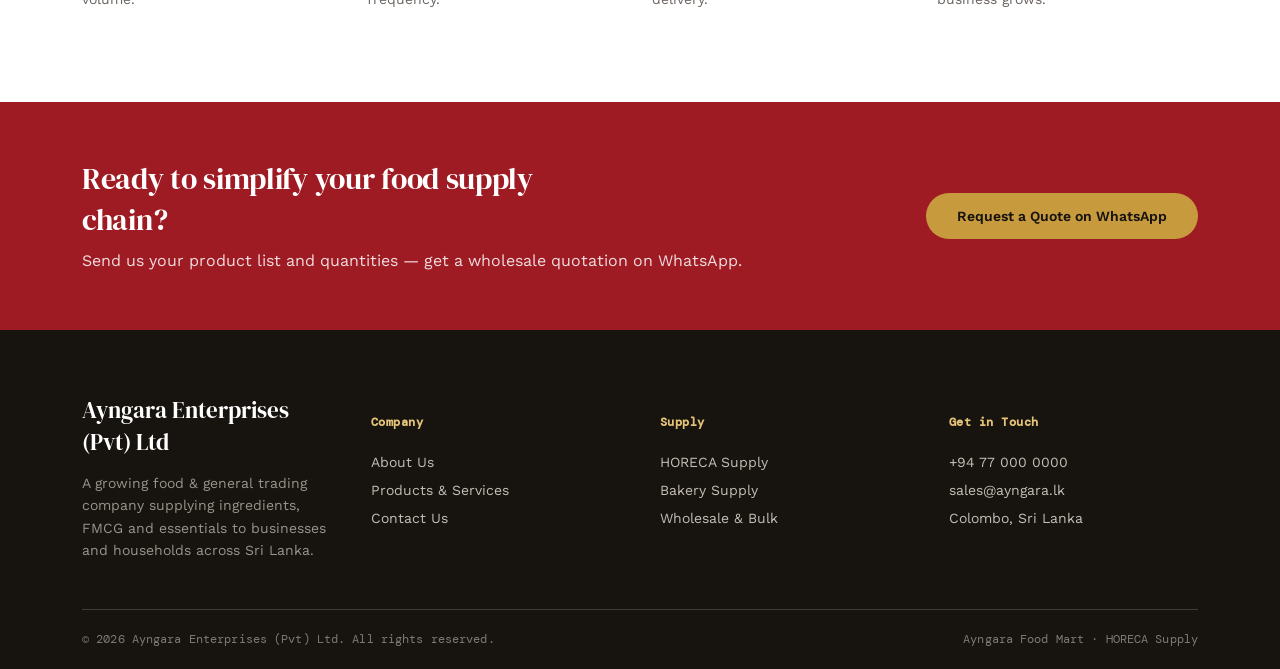
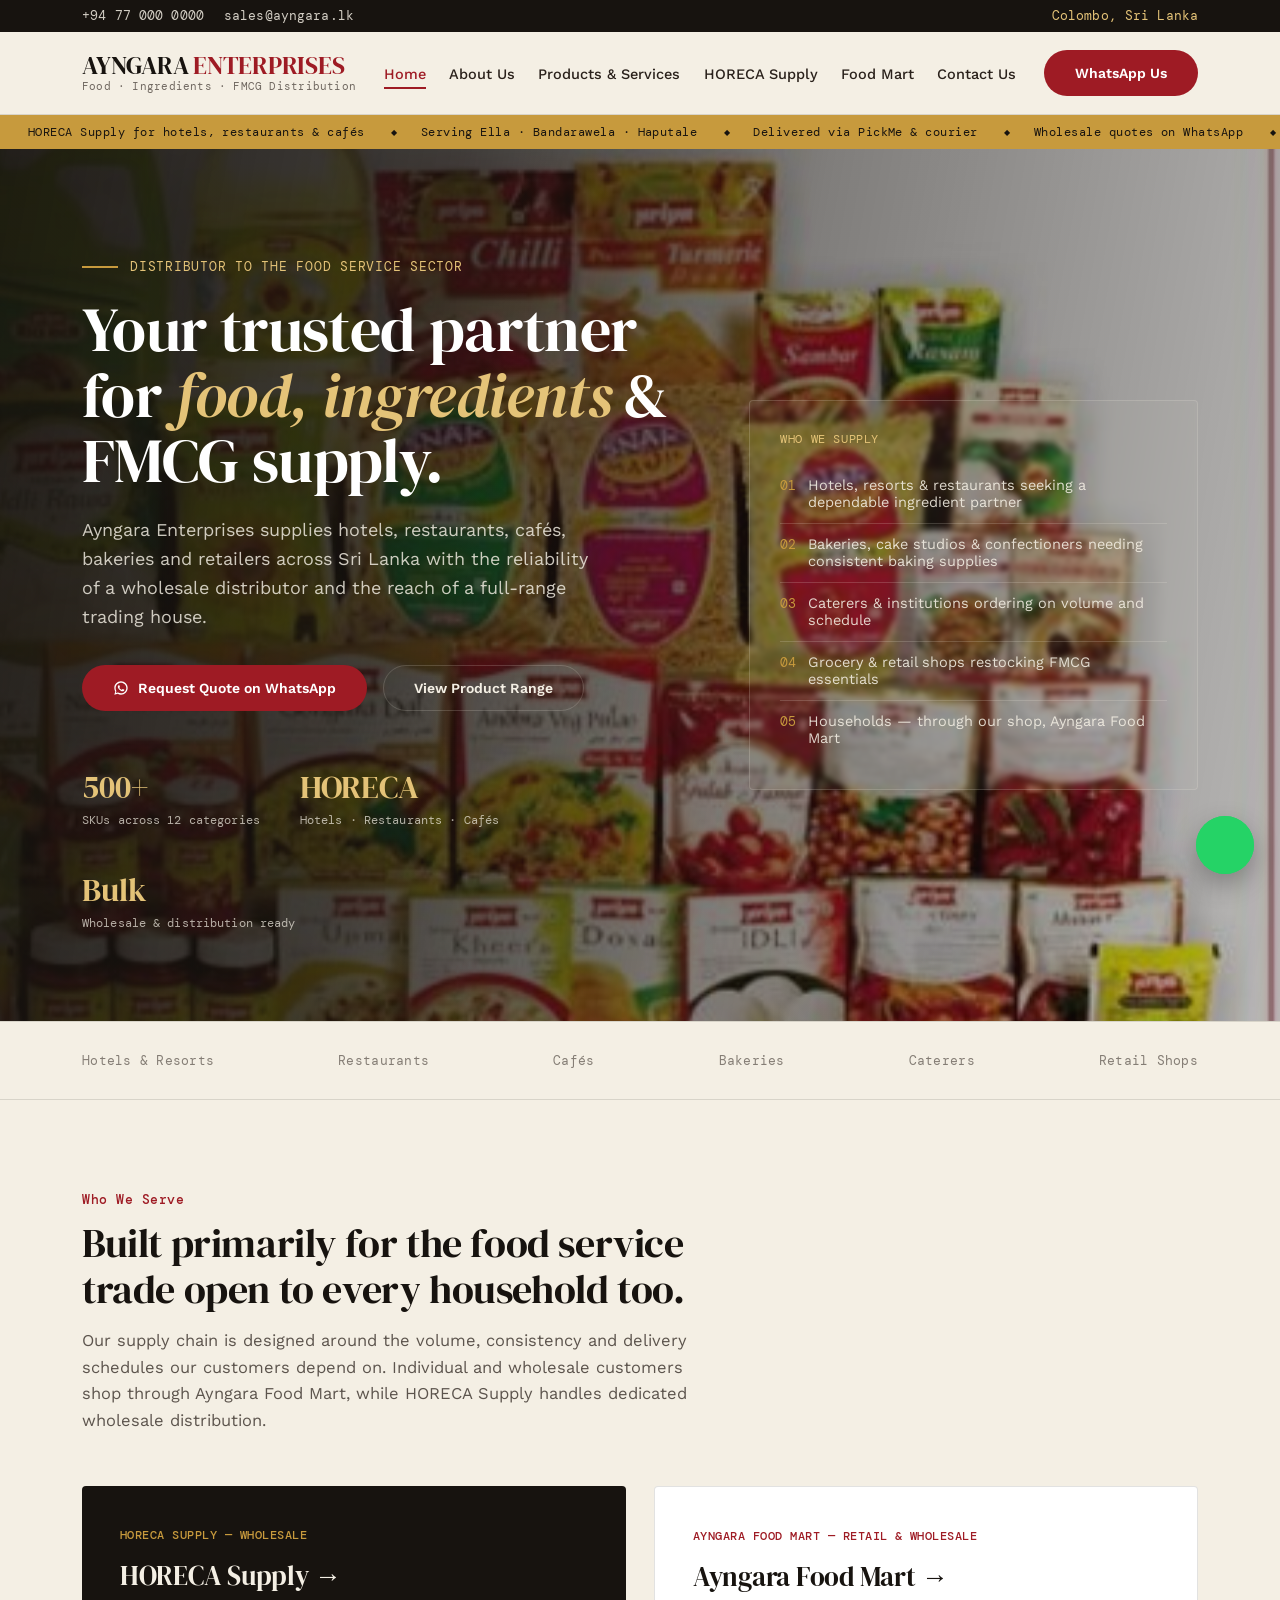
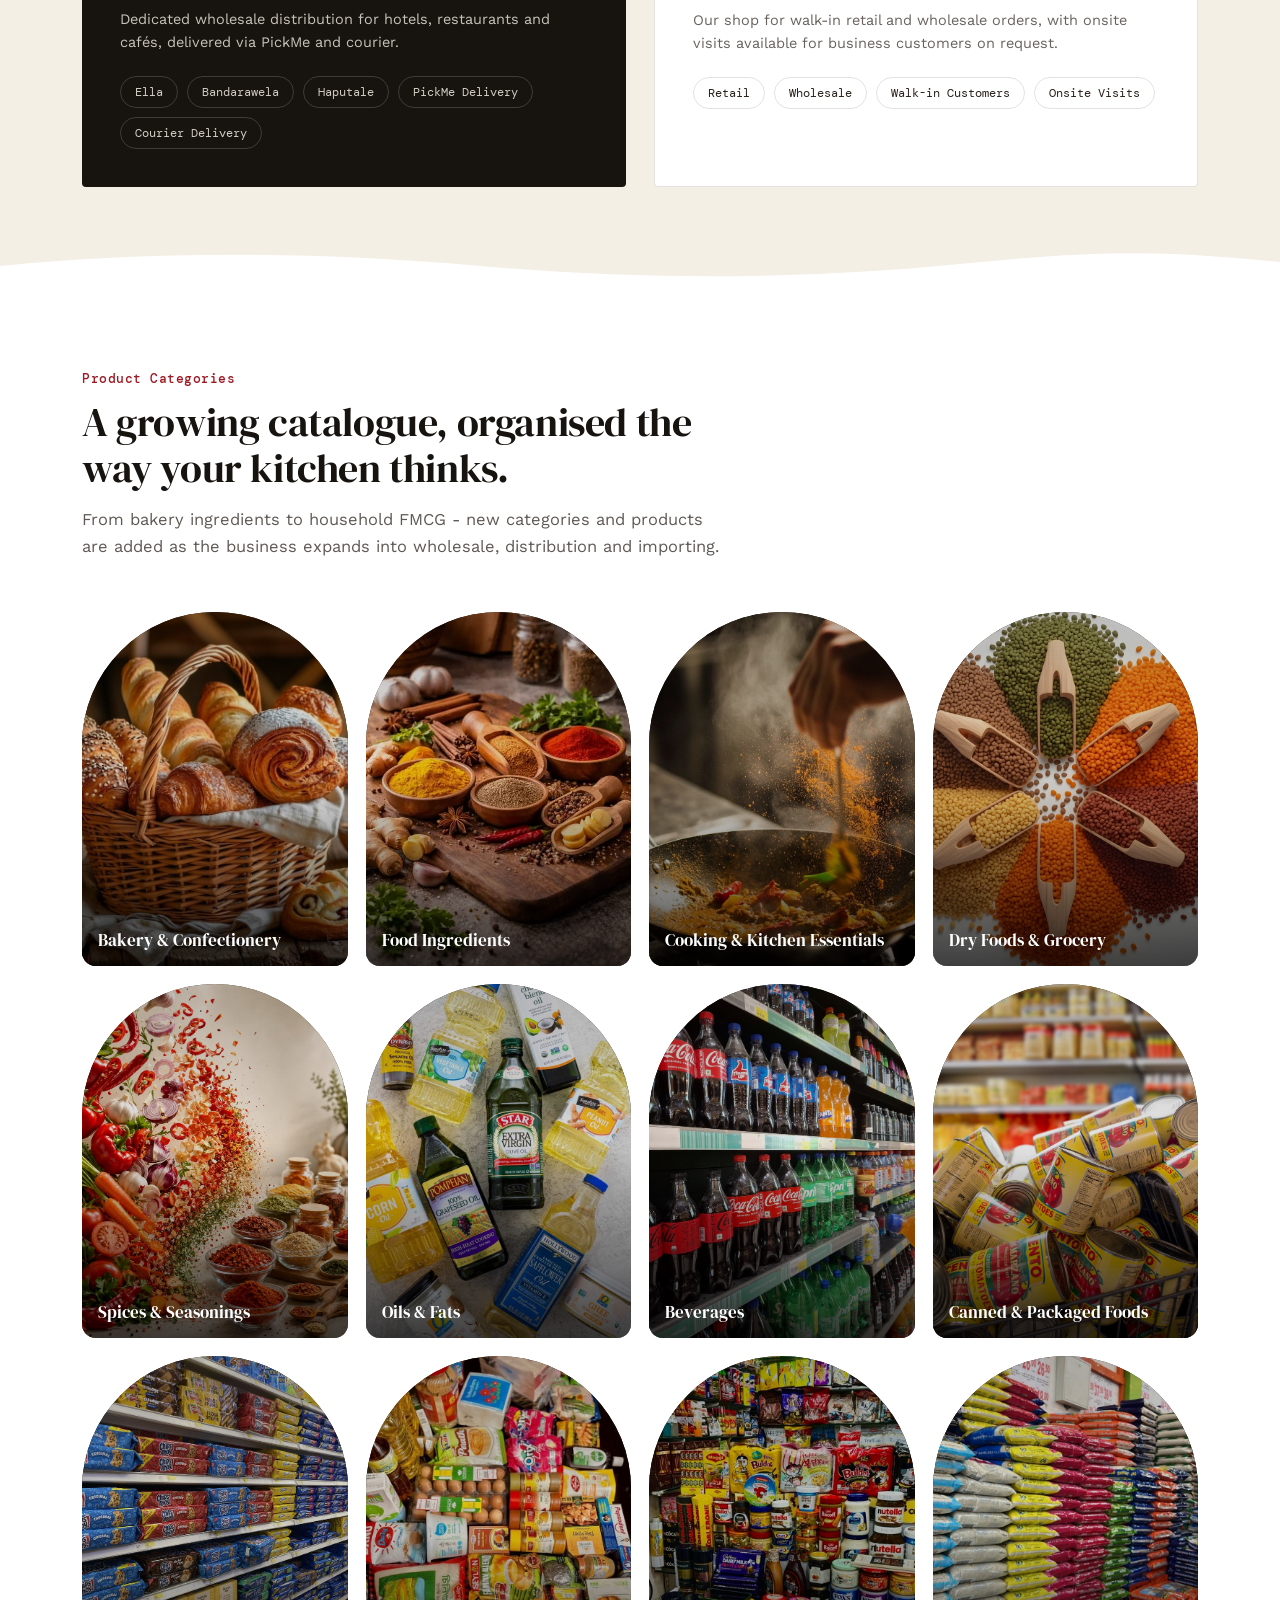
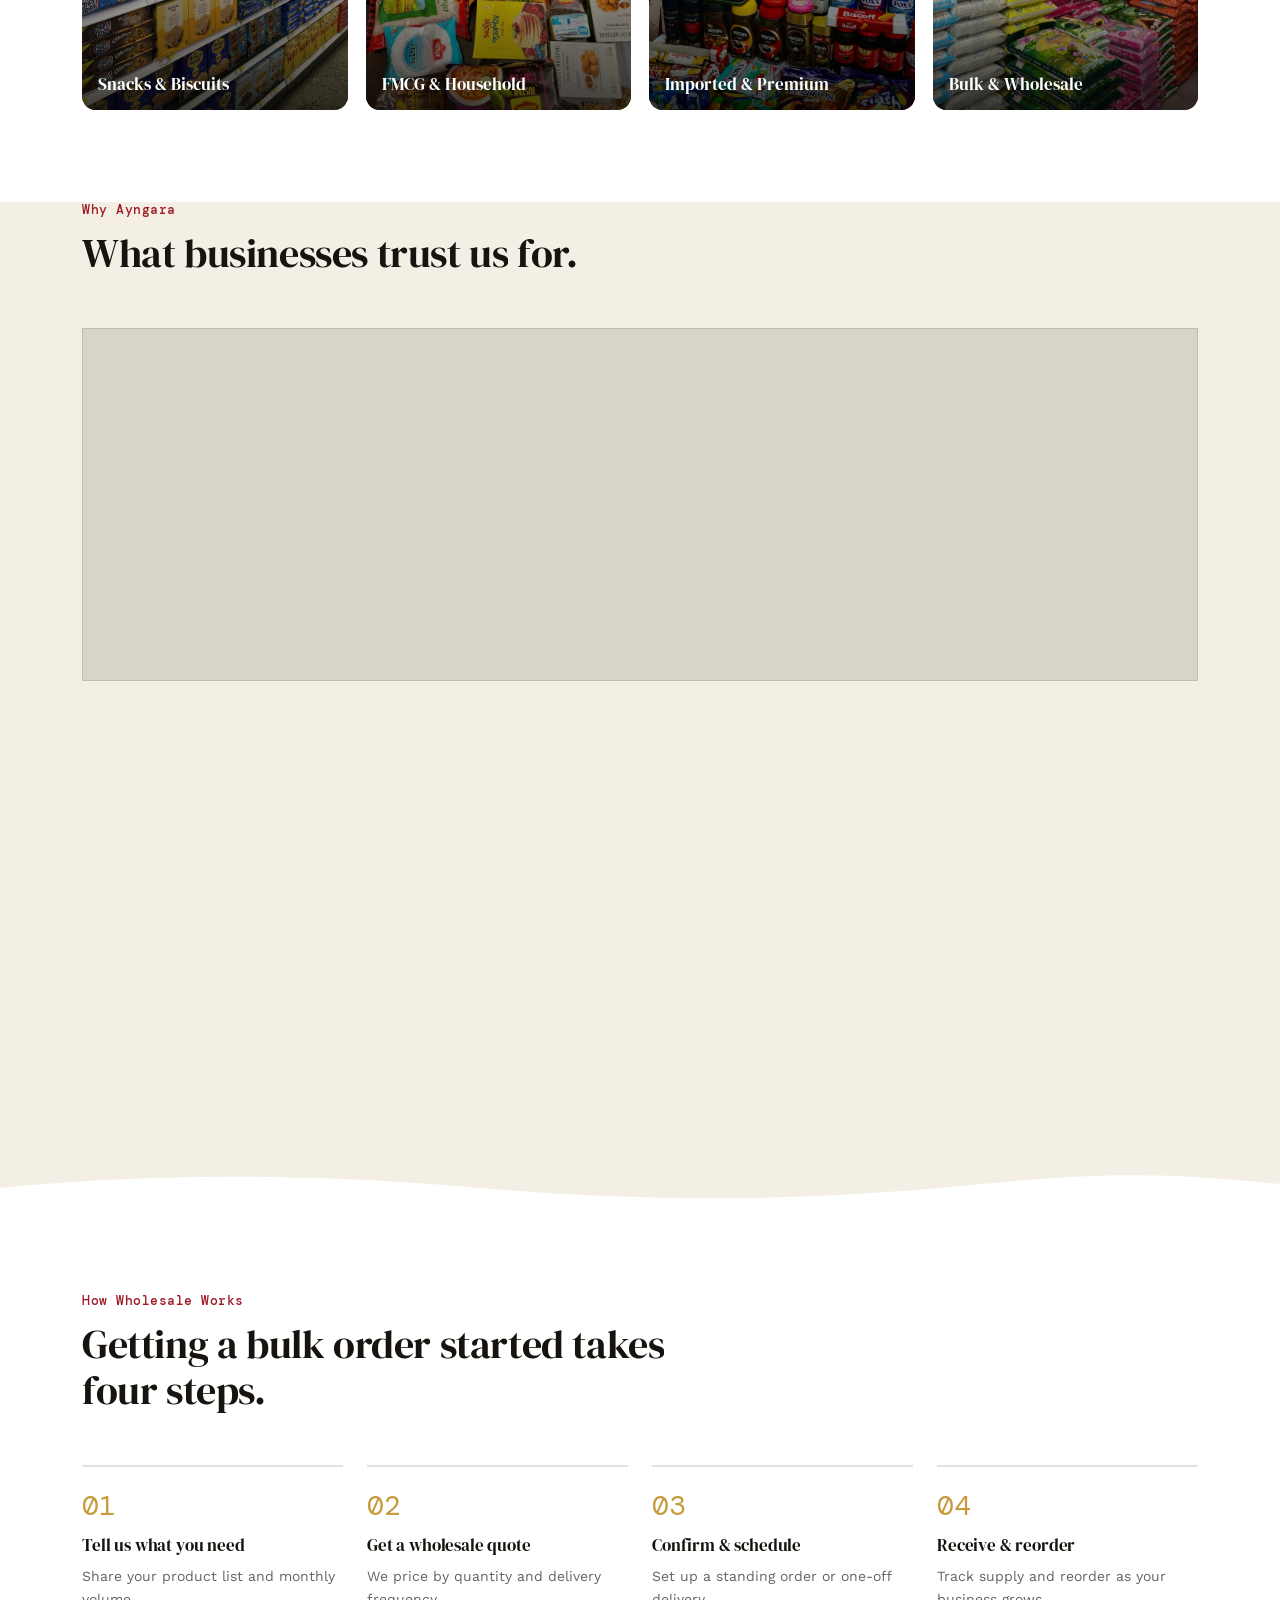
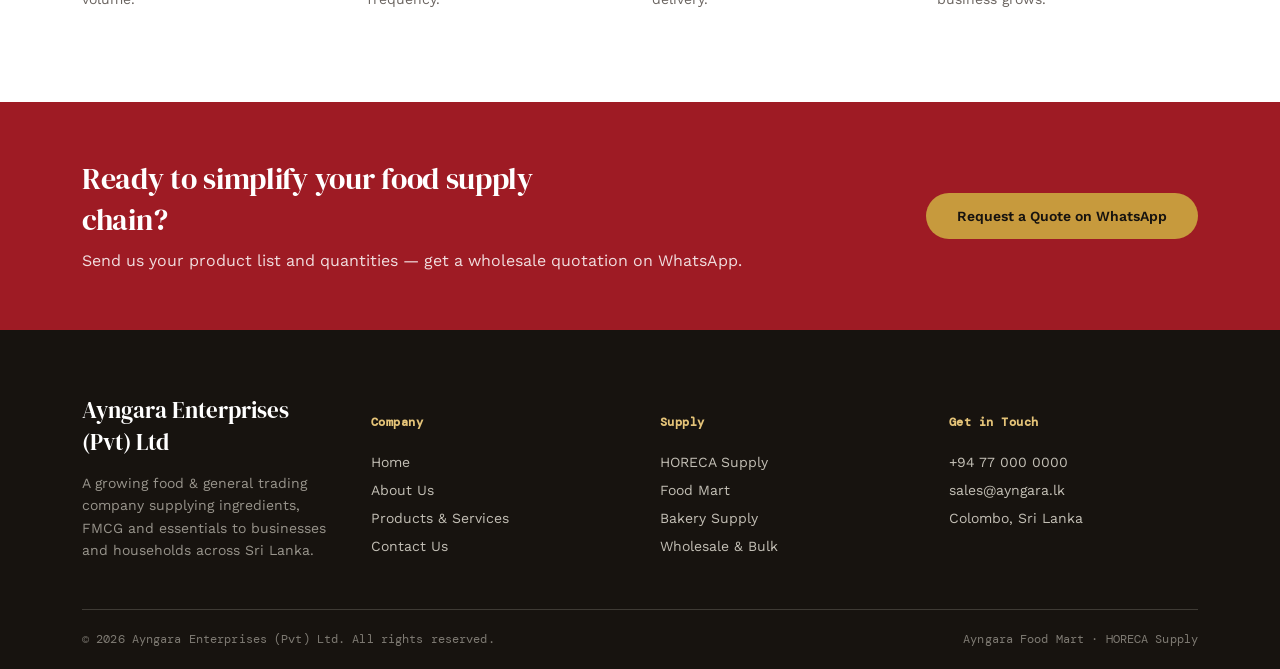
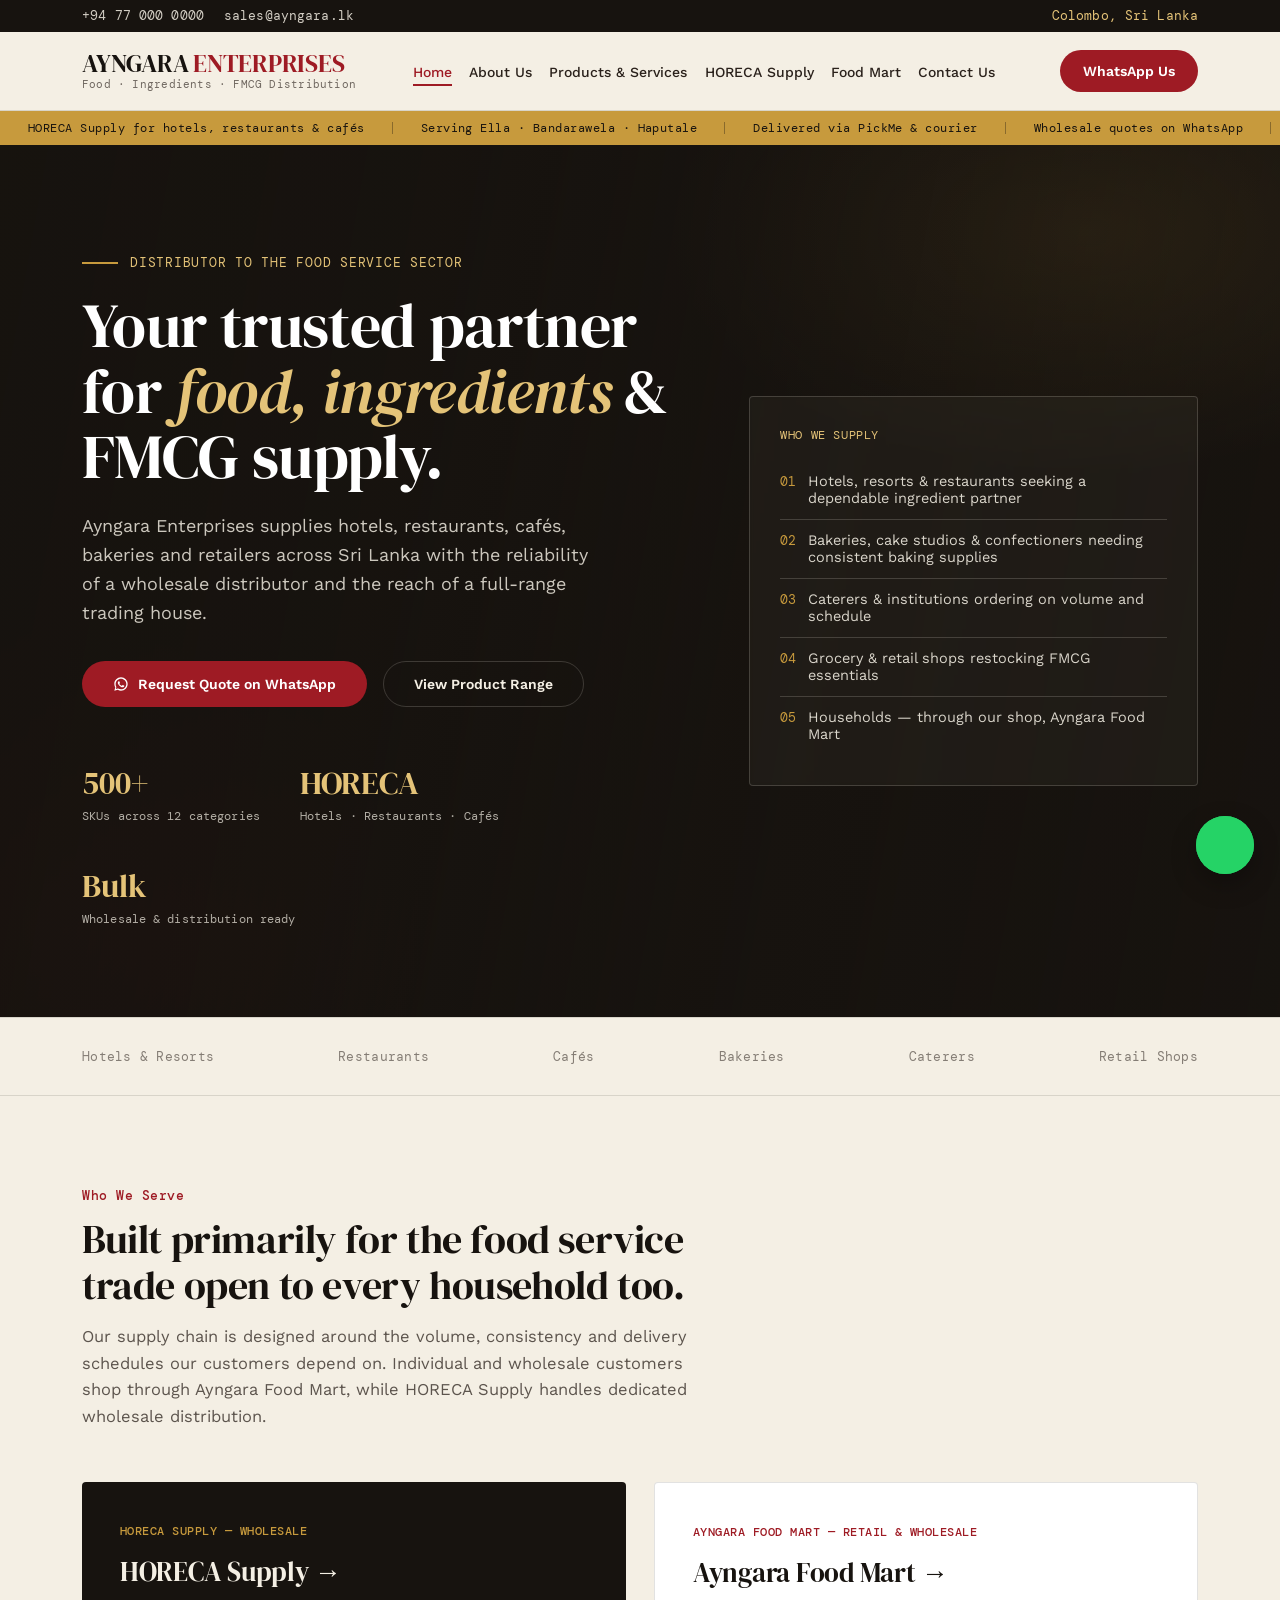
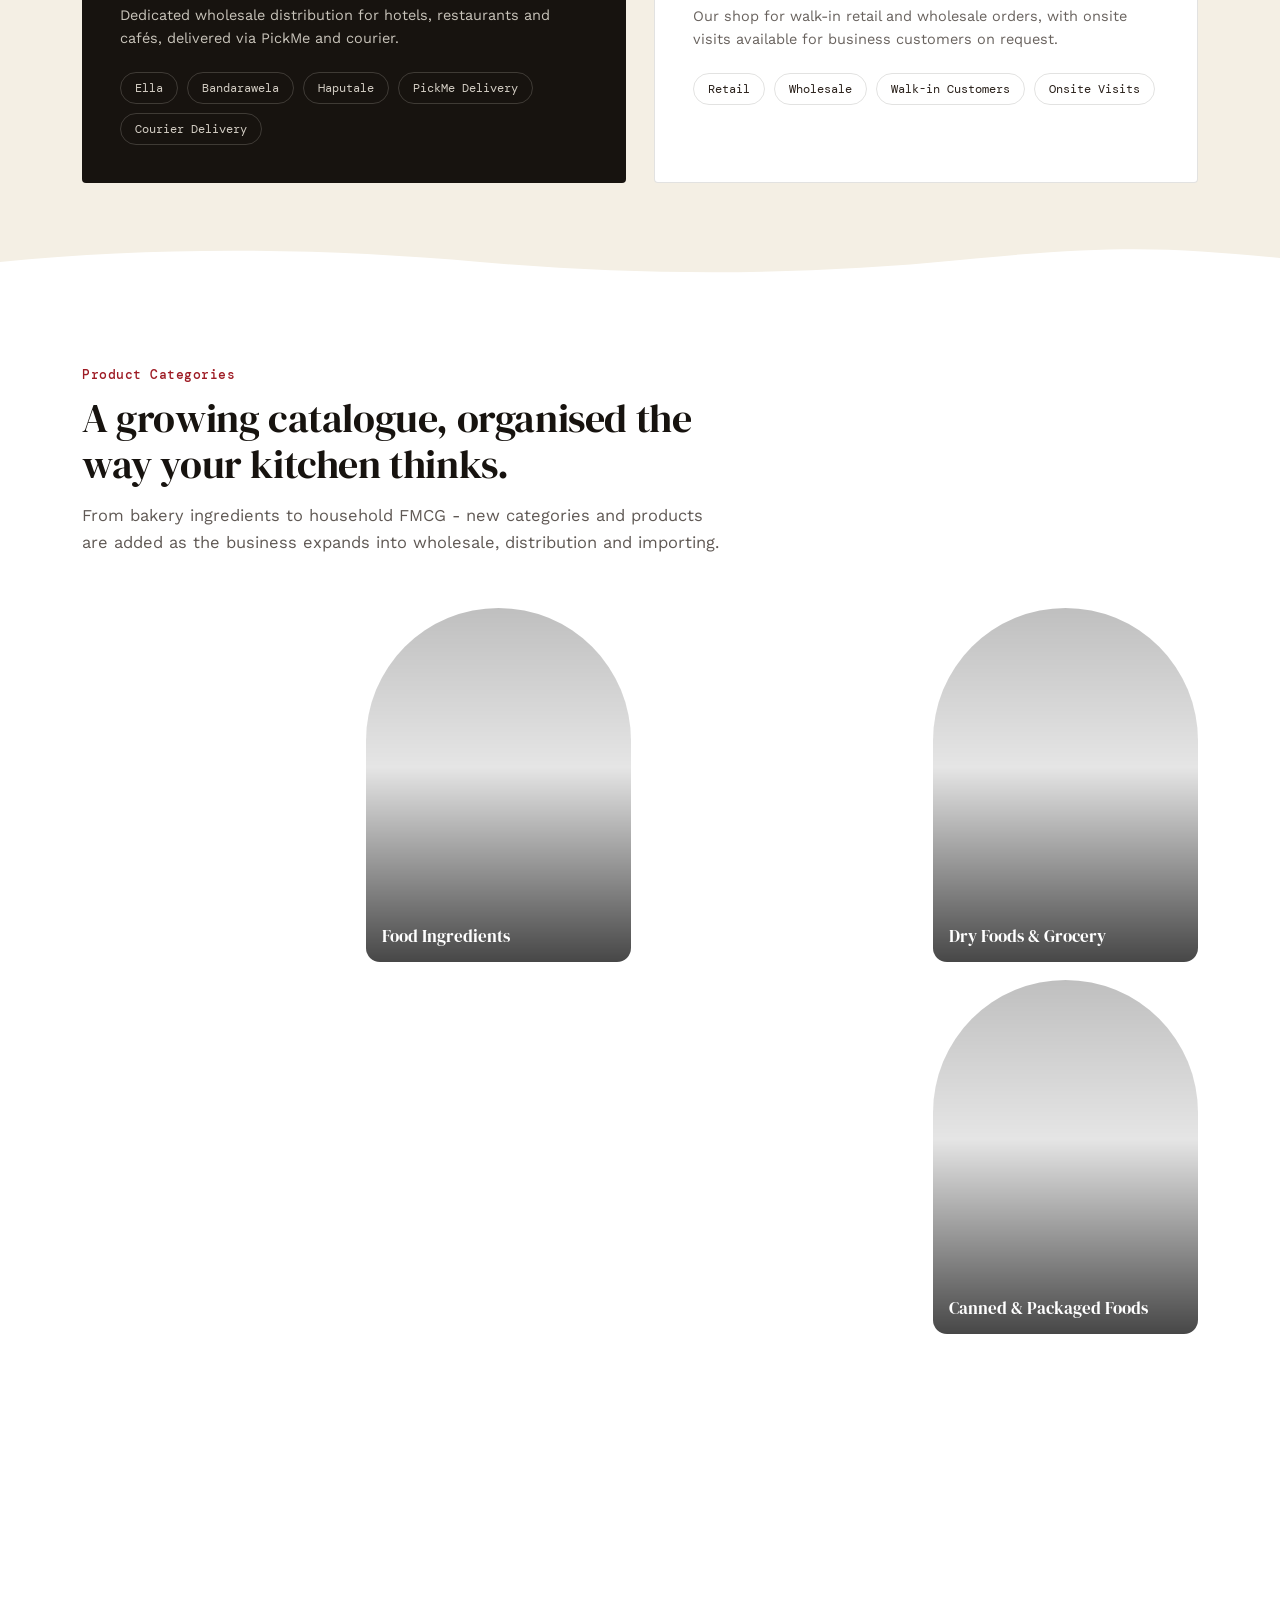
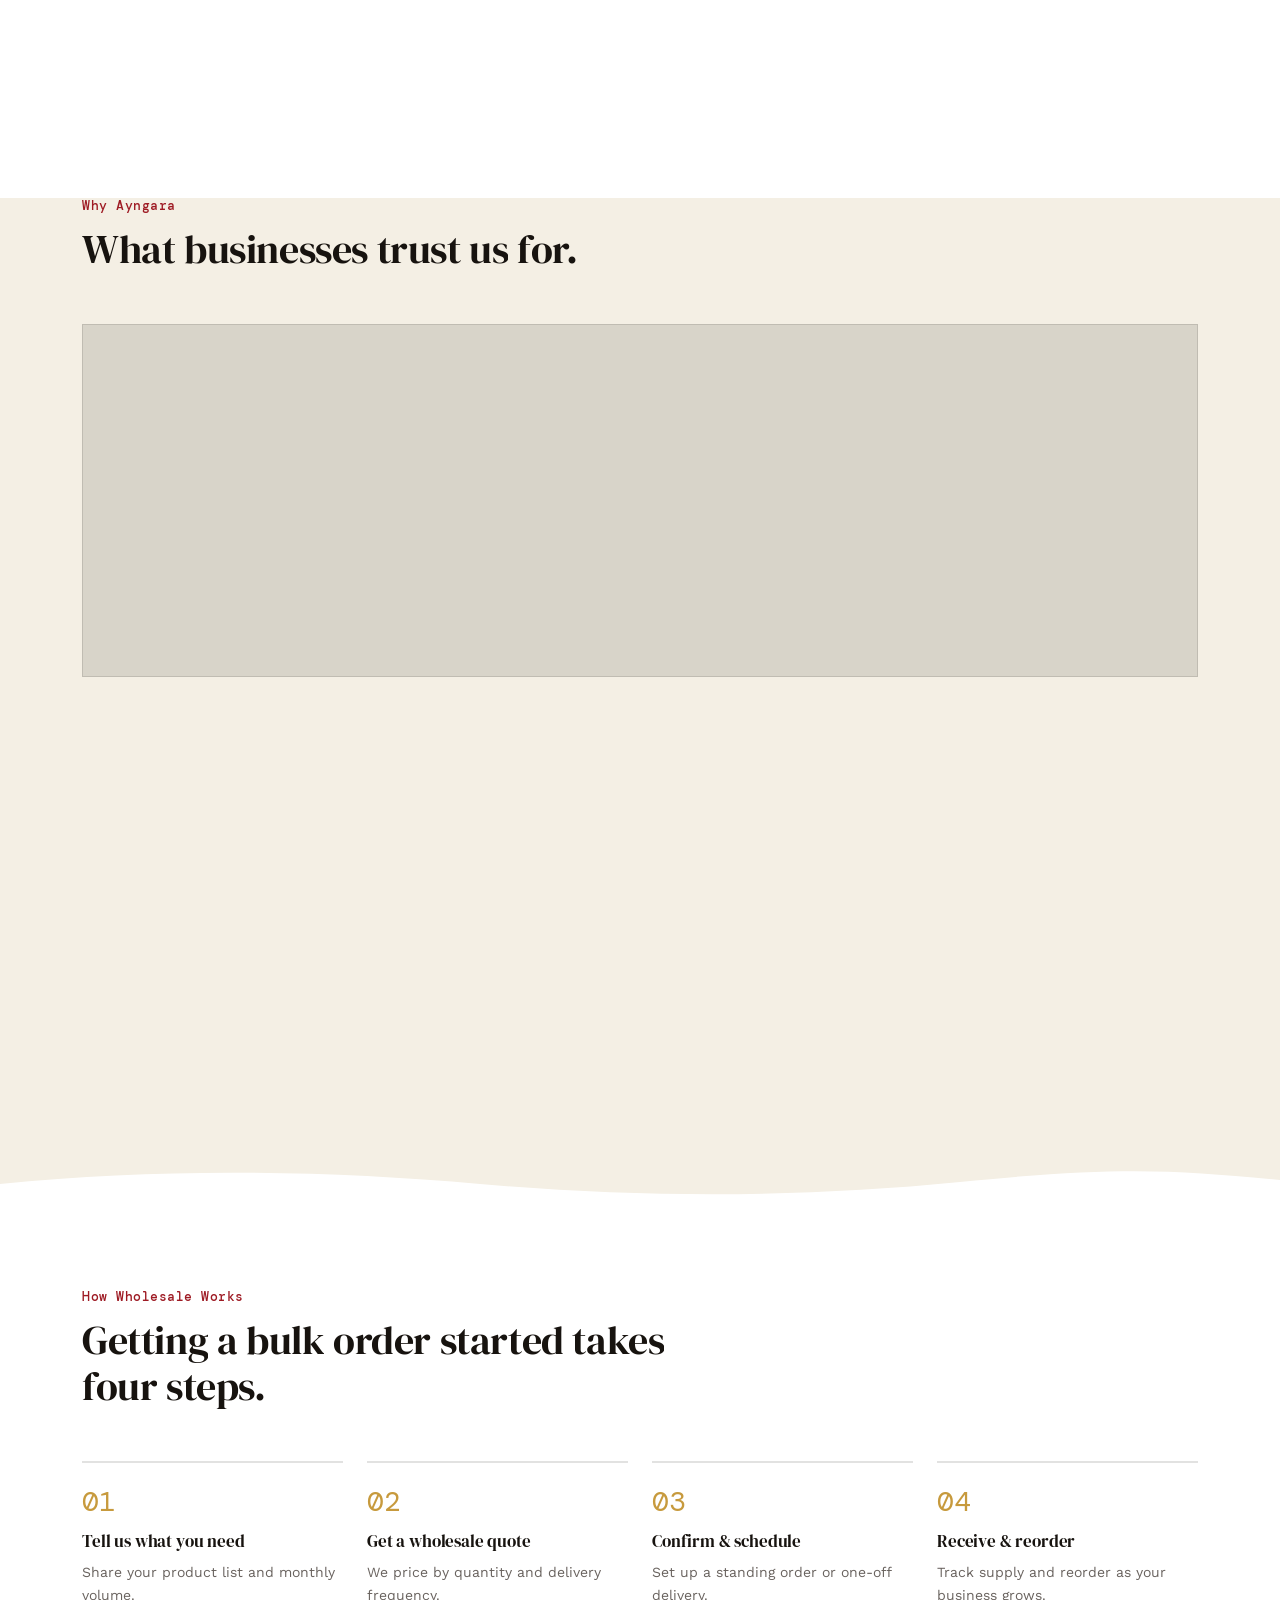
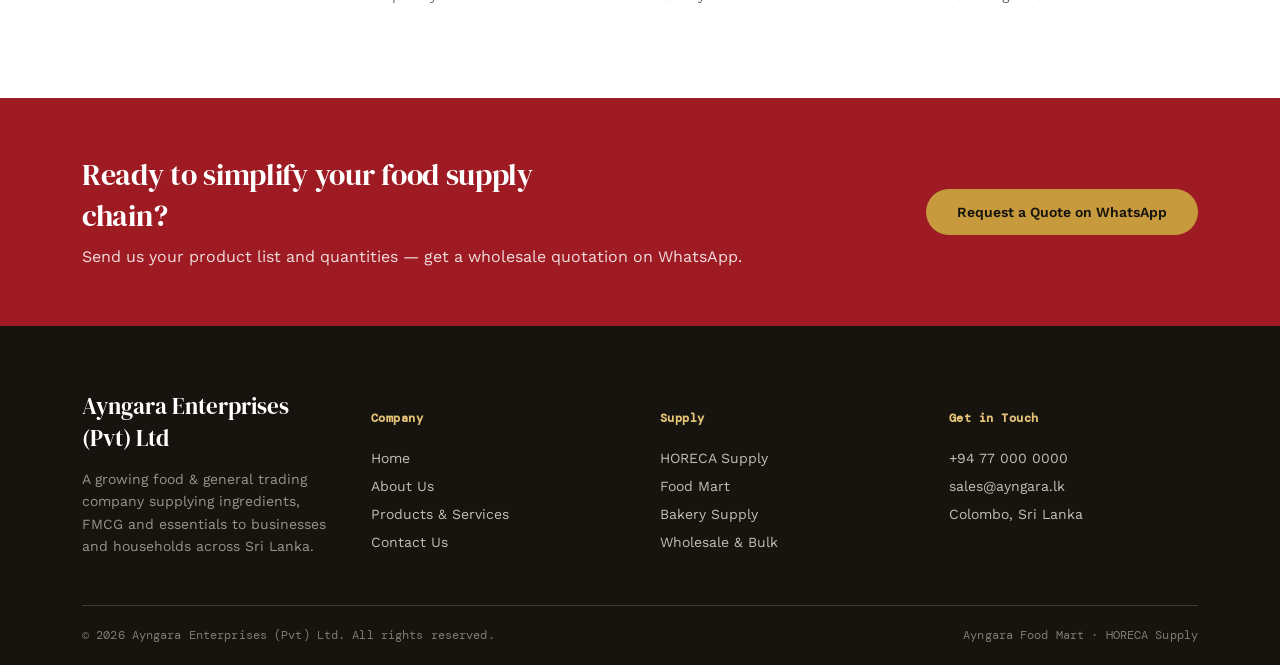
